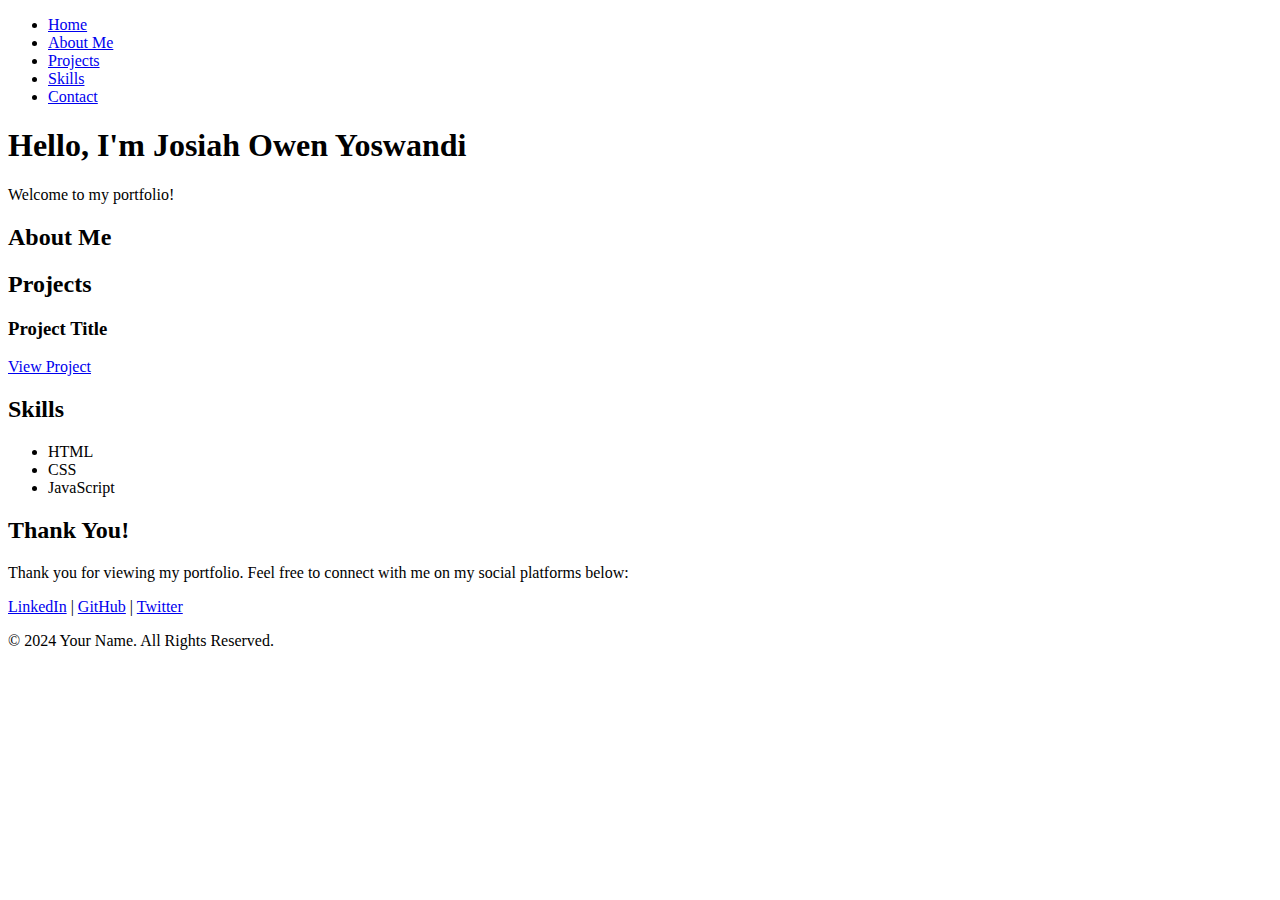
==== index.html @ 8314f71c "initial commit" ====
<!DOCTYPE html>
<html lang="en">
<head>
    <meta charset="UTF-8">
    <meta name="viewport" content="width=device-width, initial-scale=1.0">
    <title>Josiah Owen Yoswandi | Portfolio</title>
    <link rel="stylesheet" href="styles.css">
</head>
<body>
    <header>
        <nav>
            <ul>
                <li><a href="#home">Home</a></li>
                <li><a href="#about">About Me</a></li>
                <li><a href="#projects">Projects</a></li>
                <li><a href="#skills">Skills</a></li>
                <li><a href="#contact">Contact</a></li>
            </ul>
        </nav>
    </header>
    
    <section id="home">
        <h1>Hello, I'm Josiah Owen Yoswandi</h1>
        <p>Welcome to my portfolio!</p>
    </section>

    <section id="about">
        <h2>About Me</h2>
        <!-- <p>I'm a [profession] with a passion for [something you're passionate about].</p> -->
    </section>

    <section id="projects">
        <h2>Projects</h2>
        <div class="project">
            <h3>Project Title</h3>
            <!-- <p>Description of the project and the technologies used.</p> -->
            <a href="#">View Project</a>
        </div>
    </section>

    <section id="skills">
        <h2>Skills</h2>
        <ul>
            <li>HTML</li>
            <li>CSS</li>
            <li>JavaScript</li>
            <!-- <li>[Other skills]</li> -->
        </ul>
    </section>

    <section id="contact">
        <h2>Thank You!</h2>
        <p>Thank you for viewing my portfolio. Feel free to connect with me on my social platforms below:</p>
        
        <div class="social-links">
            <a href="https://www.linkedin.com/in/josiah-owen-yoswandi-85836830a" target="_blank">LinkedIn</a> |
            <a href="https://github.com/owenyoswandi" target="_blank">GitHub</a> |
            <a href="https://twitter.com/your-username" target="_blank">Twitter</a>
        </div>
    </section>

    <footer>
        <p>© 2024 Your Name. All Rights Reserved.</p>
    </footer>
</body>
</html>
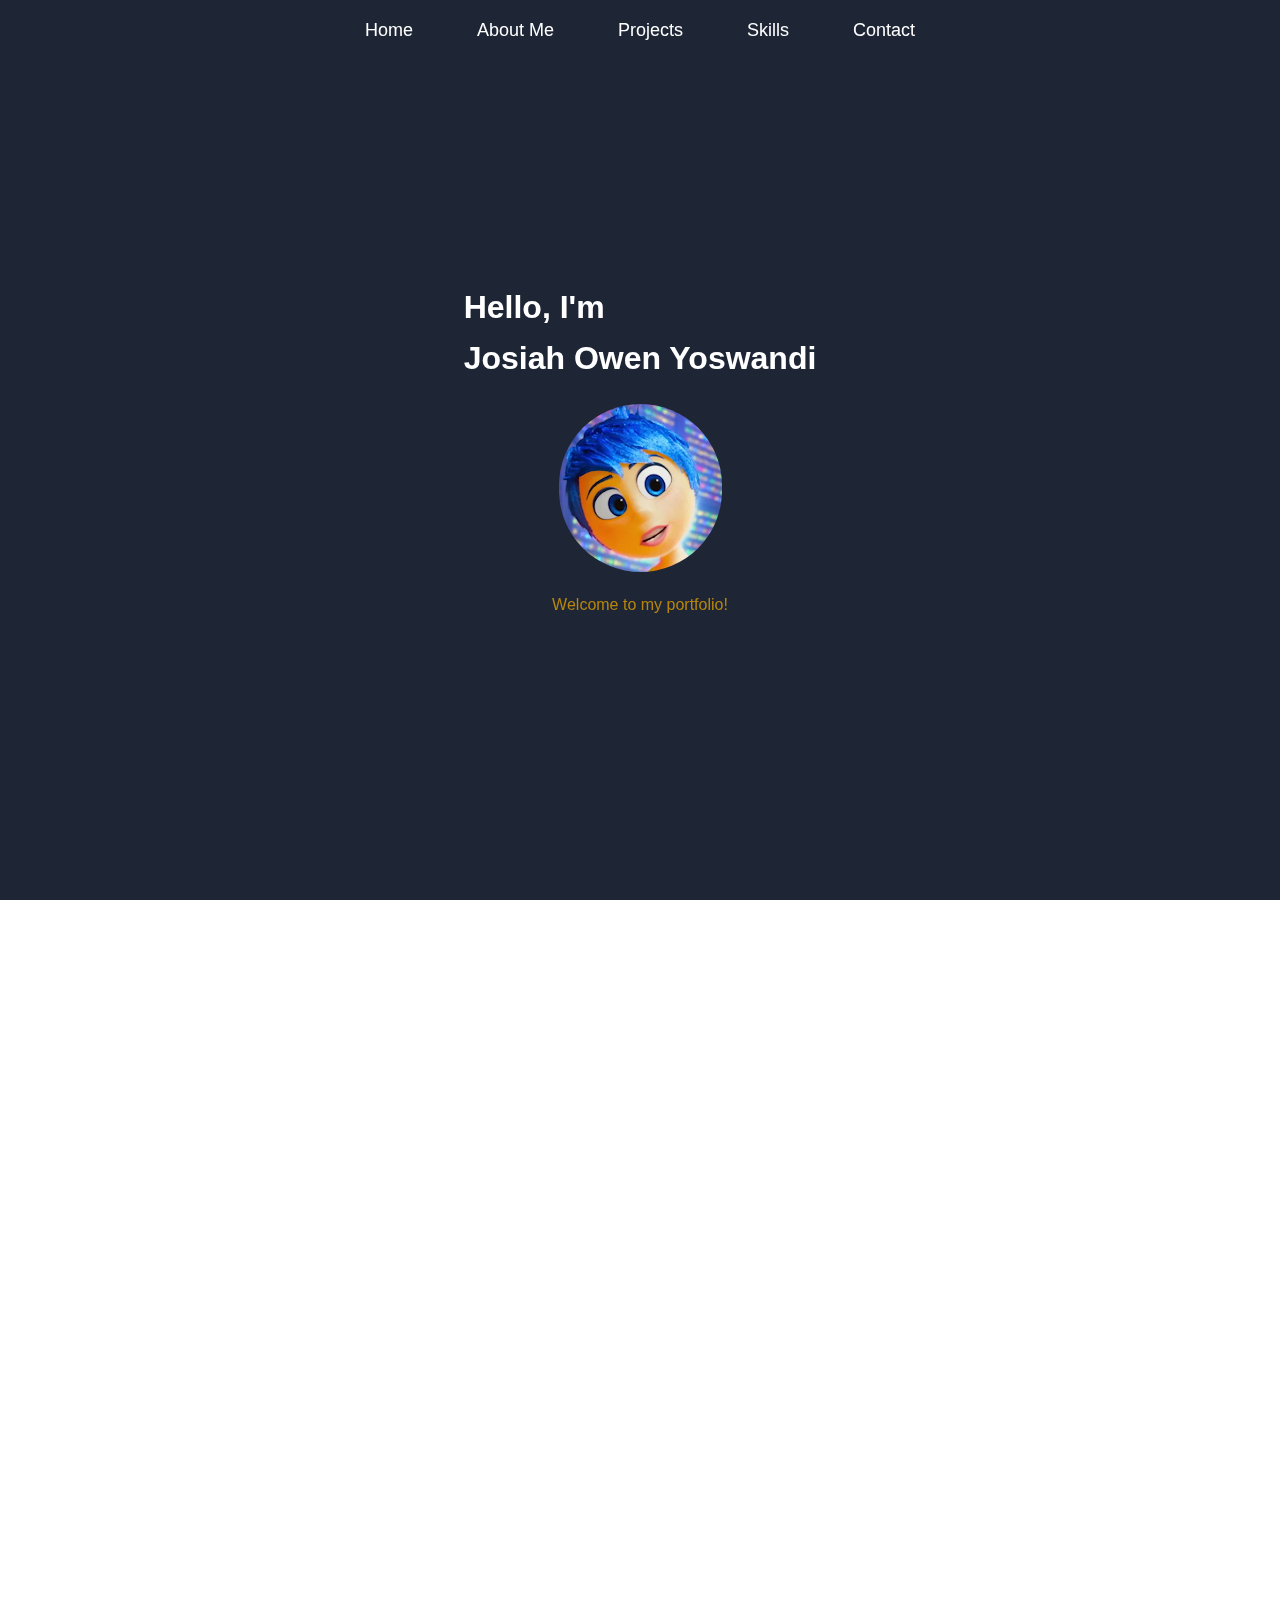
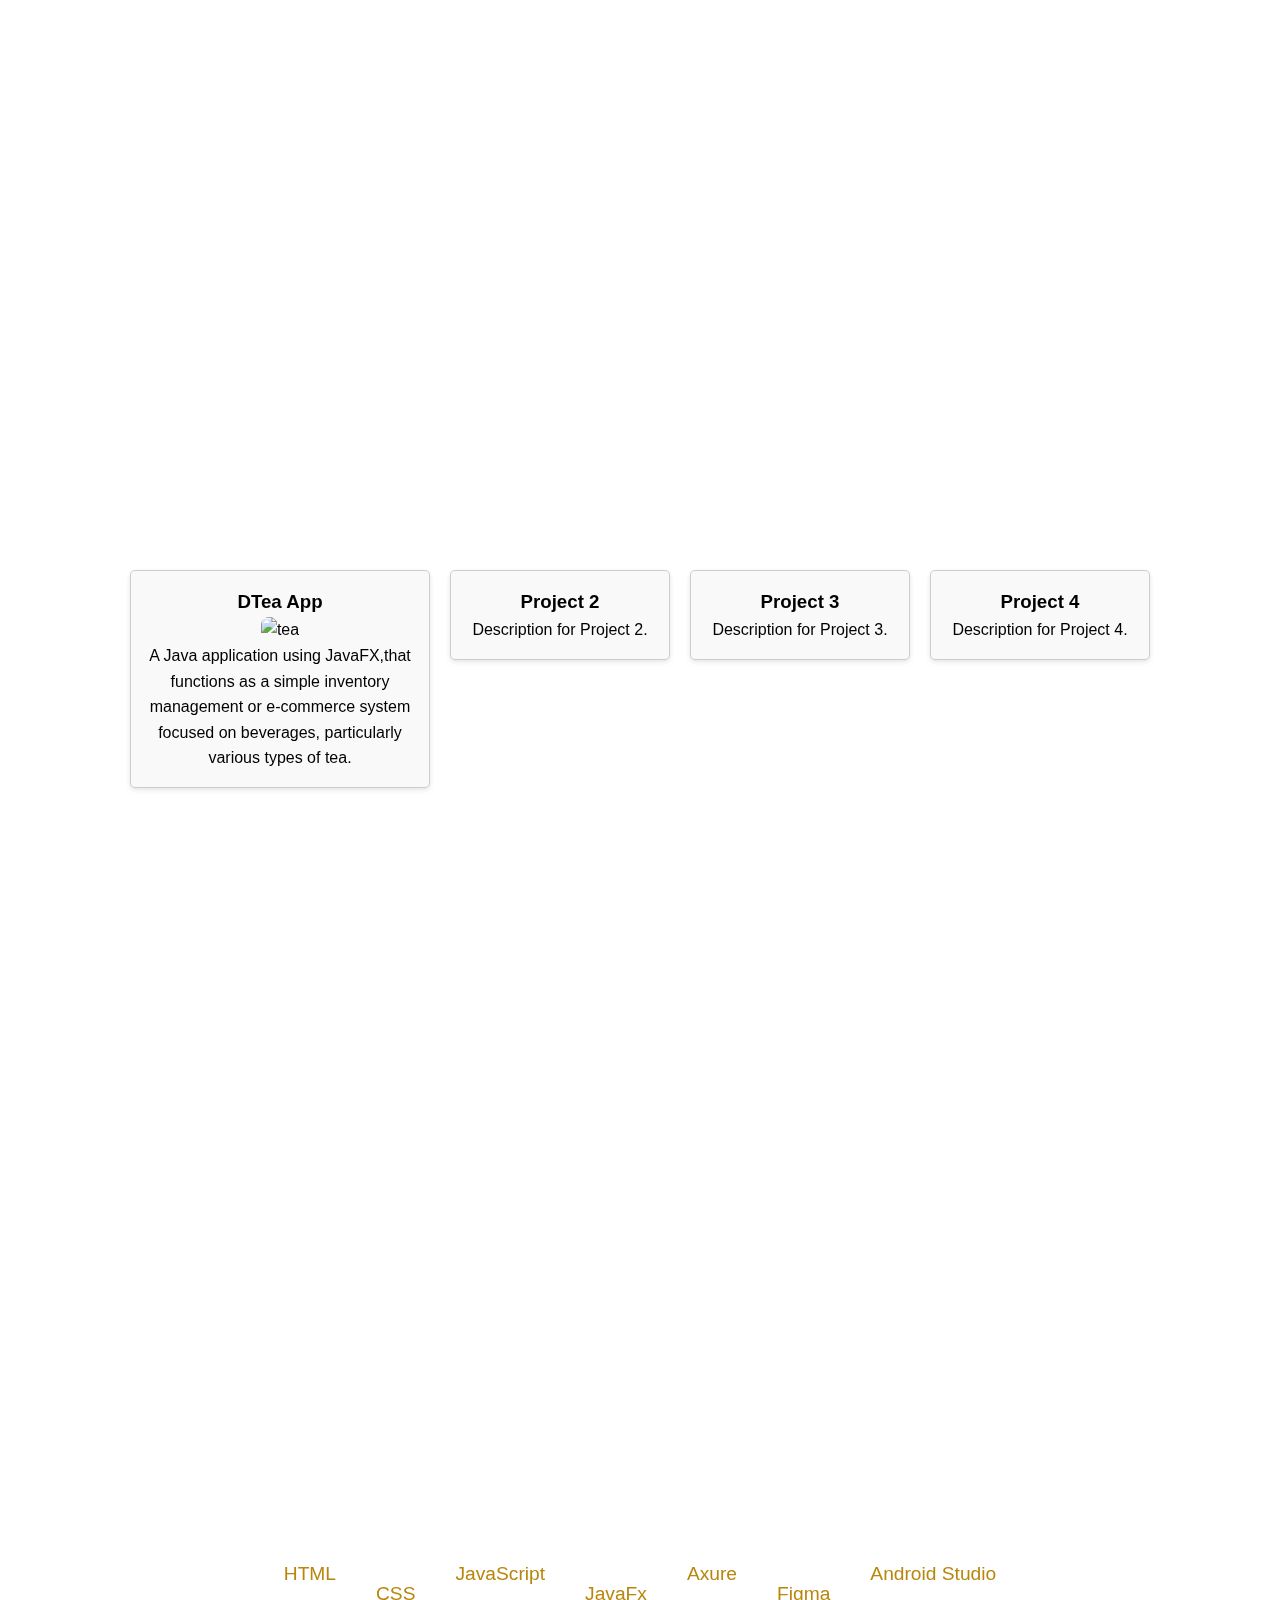
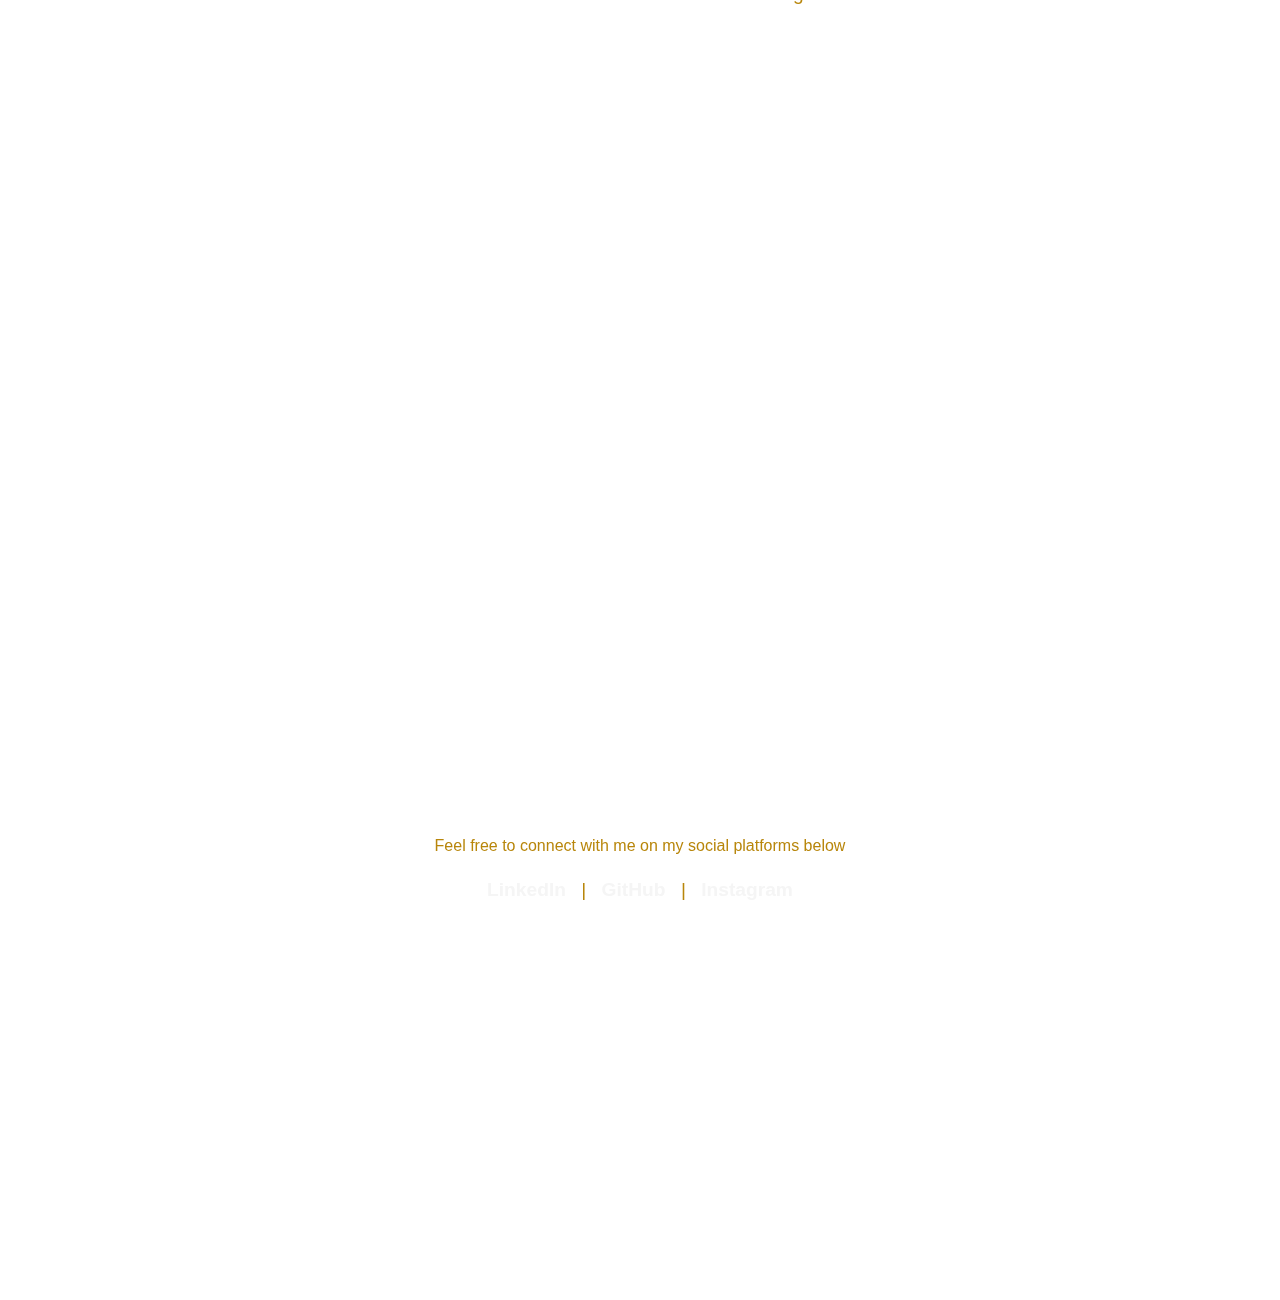
==== commit 9f9a30da: "11th commit" ====
--- a/index.html
+++ b/index.html
@@ -3,11 +3,18 @@
 <head>
     <meta charset="UTF-8">
     <meta name="viewport" content="width=device-width, initial-scale=1.0">
+    <meta name="description" content="Josiah Owen Yoswandi's portfolio showcasing projects and skills.">
     <title>Josiah Owen Yoswandi | Portfolio</title>
     <link rel="stylesheet" href="styles.css">
 </head>
 <body>
+    <div class="rain"></div>
     <header>
+        <div class="menu-toggle" id="mobile-menu">
+            <span class="bar"></span>
+            <span class="bar"></span>
+            <span class="bar"></span>
+        </div>
         <nav>
             <ul>
                 <li><a href="#home">Home</a></li>
@@ -20,7 +27,8 @@
     </header>
     
     <section id="home">
-        <h1>Hello, I'm Josiah Owen Yoswandi</h1>
+        <h1>Hello, I'm <br> Josiah Owen Yoswandi</h1>
+        <img src="./templatejoy.png" alt="me" class="home-image">
         <p>Welcome to my portfolio!</p>
     </section>
 
@@ -31,10 +39,32 @@
 
     <section id="projects">
         <h2>Projects</h2>
-        <div class="project">
-            <h3>Project Title</h3>
-            <!-- <p>Description of the project and the technologies used.</p> -->
-            <a href="#">View Project</a>
+        <div class="projects-container">
+            <a href="https://github.com/owenyoswandi/DTea-JavaFX" target="_blank" class="project-link">
+                <div class="project">
+                    <h3>DTea App</h3>
+                    <img src="./logo.png" alt="tea" class="tea-image">
+                    <p>A Java application using JavaFX,that functions as a simple inventory management or e-commerce system focused on beverages, particularly various types of tea.</p>
+                </div>
+            </a>
+            <a href="https://github.com/owenyoswandi/project2" target="_blank" class="project-link">
+                <div class="project">
+                    <h3>Project 2</h3>
+                    <p>Description for Project 2.</p>
+                </div>
+            </a>
+            <a href="https://github.com/owenyoswandi/project3" target="_blank" class="project-link">
+                <div class="project">
+                    <h3>Project 3</h3>
+                    <p>Description for Project 3.</p>
+                </div>
+            </a>
+            <a href="https://github.com/owenyoswandi/project4" target="_blank" class="project-link">
+                <div class="project">
+                    <h3>Project 4</h3>
+                    <p>Description for Project 4.</p>
+                </div>
+            </a>
         </div>
     </section>
 
@@ -44,23 +74,25 @@
             <li>HTML</li>
             <li>CSS</li>
             <li>JavaScript</li>
-            <!-- <li>[Other skills]</li> -->
+            <li>JavaFx</li>
+            <li>Axure</li>
+            <li>Figma</li>
+            <li>Android Studio</li>
         </ul>
     </section>
 
     <section id="contact">
-        <h2>Thank You!</h2>
-        <p>Thank you for viewing my portfolio. Feel free to connect with me on my social platforms below:</p>
+        <h2>Thanks For Viewing!</h2>
+        <p>Feel free to connect with me on my social platforms below</p>
         
         <div class="social-links">
             <a href="https://www.linkedin.com/in/josiah-owen-yoswandi-85836830a" target="_blank">LinkedIn</a> |
             <a href="https://github.com/owenyoswandi" target="_blank">GitHub</a> |
-            <a href="https://twitter.com/your-username" target="_blank">Twitter</a>
+            <a href="https://www.instagram.com/owenyoswandi" target="_blank">Instagram</a>
         </div>
     </section>
-
-    <footer>
-        <p>© 2024 Your Name. All Rights Reserved.</p>
-    </footer>
+    
+    <!-- Link to the JavaScript file -->
+    <script src="rain.js"></script>
 </body>
 </html>
--- a/styles.css
+++ b/styles.css
@@ -0,0 +1,292 @@
+.rain {
+    position: fixed;
+    top: 0;
+    left: 0;
+    width: 100%;
+    height: 100vh;
+    pointer-events: none;
+    overflow: hidden;
+    z-index: 0;
+    background-color: #1e2636;
+}
+
+.raindrop {
+    position: absolute;
+    top: -80px;
+    width: 2px;
+    height: 50px;
+    background: rgba(0, 191, 255, 0.5);
+    animation: fall linear infinite;
+    opacity: 0.15;
+}
+
+@keyframes fall {
+    0% {
+        transform: translateY(0);
+    }
+    100% {
+        transform: translateY(180vh);
+    }
+}
+
+html {
+    scroll-snap-type: y mandatory;
+    height: 100%;
+}
+
+* {
+    margin: 0;
+    padding: 0;
+    box-sizing: border-box;
+}
+
+body h1{
+    color: white;
+}
+
+body h2{
+    color: white;
+}
+
+body {
+    scroll-snap-type: y mandatory;
+    overflow-y: scroll;
+    height: 100%;
+    font-family: Arial, sans-serif;
+    line-height: 1.6;
+    color: #b8860b;
+}
+
+section {
+    scroll-snap-align: start;
+    height: 100vh;
+    display: flex;
+    flex-direction: column;
+    justify-content: center;
+    align-items: center;
+    padding: 20px;
+    position: relative;
+    z-index: 1;
+}
+
+header {
+    color: white;
+    font-size: large;
+    position: fixed;
+    width: 100%;
+    z-index: 10;
+    padding: 1rem;
+    text-align: center;
+    backdrop-filter: blur(10px);
+    min-height: 60px;
+    display: flex;
+    justify-content: center;
+    align-items: center;
+}
+
+header a {
+    color: inherit;
+    text-decoration: none;
+}
+
+.menu-toggle {
+    display: none;
+    flex-direction: column;
+    cursor: pointer;
+    position: absolute;
+    left: 10px;
+    top: 1rem;
+}
+
+.bar {
+    height: 3px;
+    width: 30px;
+    background-color: #ffffff;
+    margin: 2px 0;
+}
+
+nav ul {
+    display: flex;
+    justify-content: center;
+    align-items: center;
+}
+nav ul li {
+    text-decoration: none;
+    list-style: none;
+    margin: 0 2rem;
+}
+
+nav ul li:hover {
+    color: #0073b1;
+}
+
+
+
+.project-link {
+    text-decoration: none;
+    color: inherit;
+}
+
+.projects-container {
+    display: flex;
+    justify-content: center;
+    flex-wrap: wrap;
+    margin-top: 20px;
+    gap: 20px;
+}
+
+.project {
+    flex: 1 1 calc(25% - 10px);
+    min-width: 220px;
+    max-width: 300px;
+    border: 1px solid #ccc;
+    padding: 1rem;
+    background-color: #f9f9f9;
+    text-align: center;
+    box-shadow: 0 2px 5px rgba(0,0,0,0.1);
+    transition: background-color 0.3s ease, box-shadow 0.3s ease;
+    border-radius: 5px;
+    color: black;
+}
+
+.project:hover {
+    background-color: #0073b1;
+    color: #fff;
+    box-shadow: 0 4px 8px rgba(0,0,0,0.2);
+    cursor: pointer;
+}
+
+.project h3, .project p {
+    transition: color 0.3s ease;
+}
+
+.project:hover h3,
+.project:hover p {
+    color: #fff;
+}
+
+form {
+    display: flex;
+    flex-direction: column;
+    align-items: center;
+    margin: 2rem auto;
+    width: 300px;
+}
+
+input, textarea {
+    margin-bottom: 1rem;
+    padding: 0.5rem;
+    width: 100%;
+}
+
+.social-links {
+    margin-top: 1rem;
+    font-size: 1.2rem;
+}
+
+#skills ul {
+    display: flex;
+    justify-content: center;
+    padding: 0;
+    list-style: none;
+}
+
+#skills li {
+    margin: 0 10px;
+    font-size: 1.2rem;
+    margin-top: 30px;
+    padding-left: 10px;
+    padding-right: 10px;
+}
+
+#skills li:nth-child(odd) {
+    transform: translateY(-10px);
+}
+
+#skills li:nth-child(even) {
+    transform: translateY(10px);
+}
+
+.social-links a {
+    color: whitesmoke;
+    text-decoration: none;
+    margin: 0 10px;
+    font-weight: bold;
+}
+
+.social-links a:hover {
+    color: #0073b1;
+}
+
+.home-image {
+    max-width: 100%;
+    height: auto;   
+    margin: 20px;
+    border-radius: 100px;
+}
+
+.tea-image {
+    max-width: 50%;
+    height: auto;
+    border-radius: 8px;
+}
+
+@media (max-width: 768px) {
+    .menu-toggle {
+        display: flex;
+    }
+
+    nav ul {
+        flex-direction: column;
+    }
+
+    section {
+        padding: 1rem;
+    }
+
+    .projects-container {
+        flex-direction: column;
+    }
+
+    nav ul {
+        display: none;
+        flex-direction: column;
+        position: absolute;
+        background: rgba(51, 51, 51, 0.9);
+        width: 100%;
+        left: 0;
+        top: 50px;
+        z-index: 1000;
+    }
+
+    nav ul.active {
+        display: flex;
+    }
+
+    nav ul li {
+        margin: 1rem 0;
+    }
+
+
+    header {
+        min-height: 50px;
+    }
+
+    section {
+        padding: 1rem;
+    }
+
+    #skills li {
+        margin: auto;
+        padding: 1rem;
+    }
+
+    .projects-container {
+        flex-direction: column;
+        gap: 20px;
+    }
+
+    .project {
+        max-width: 100%;
+    }
+}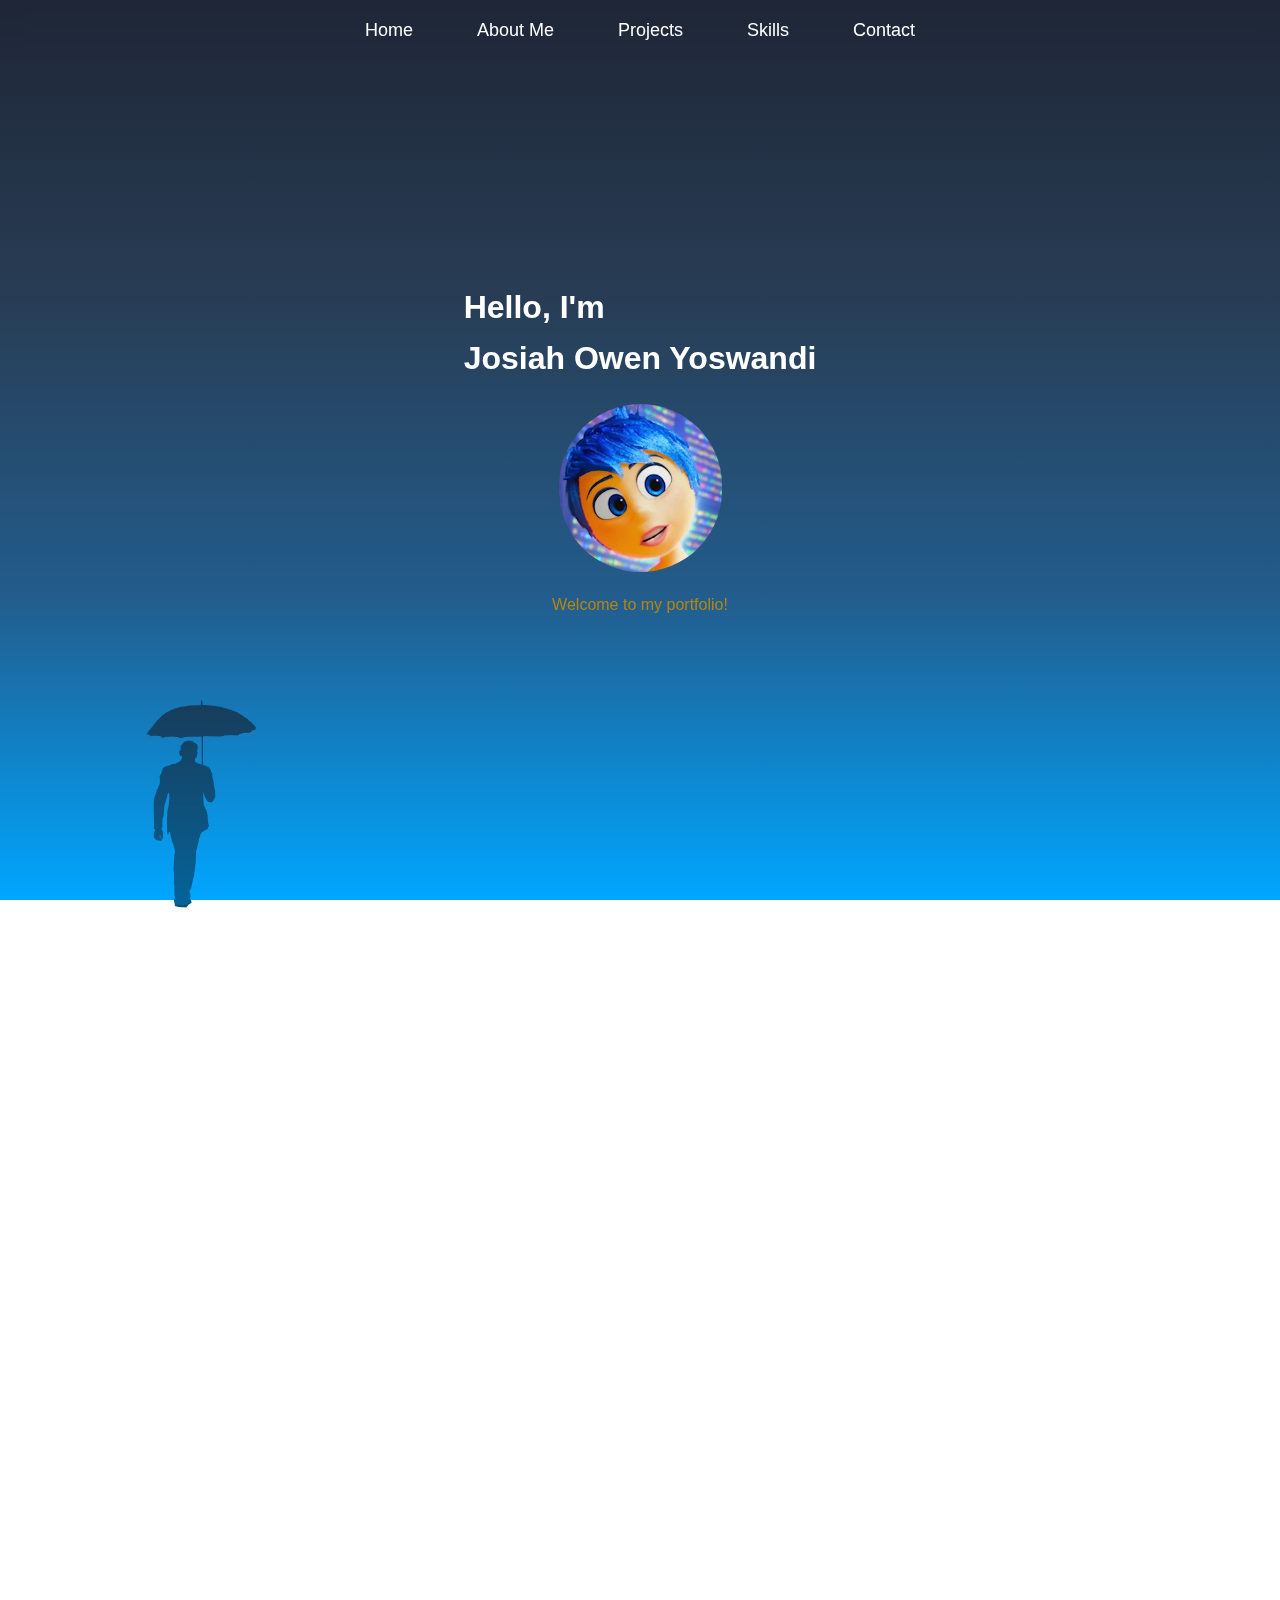
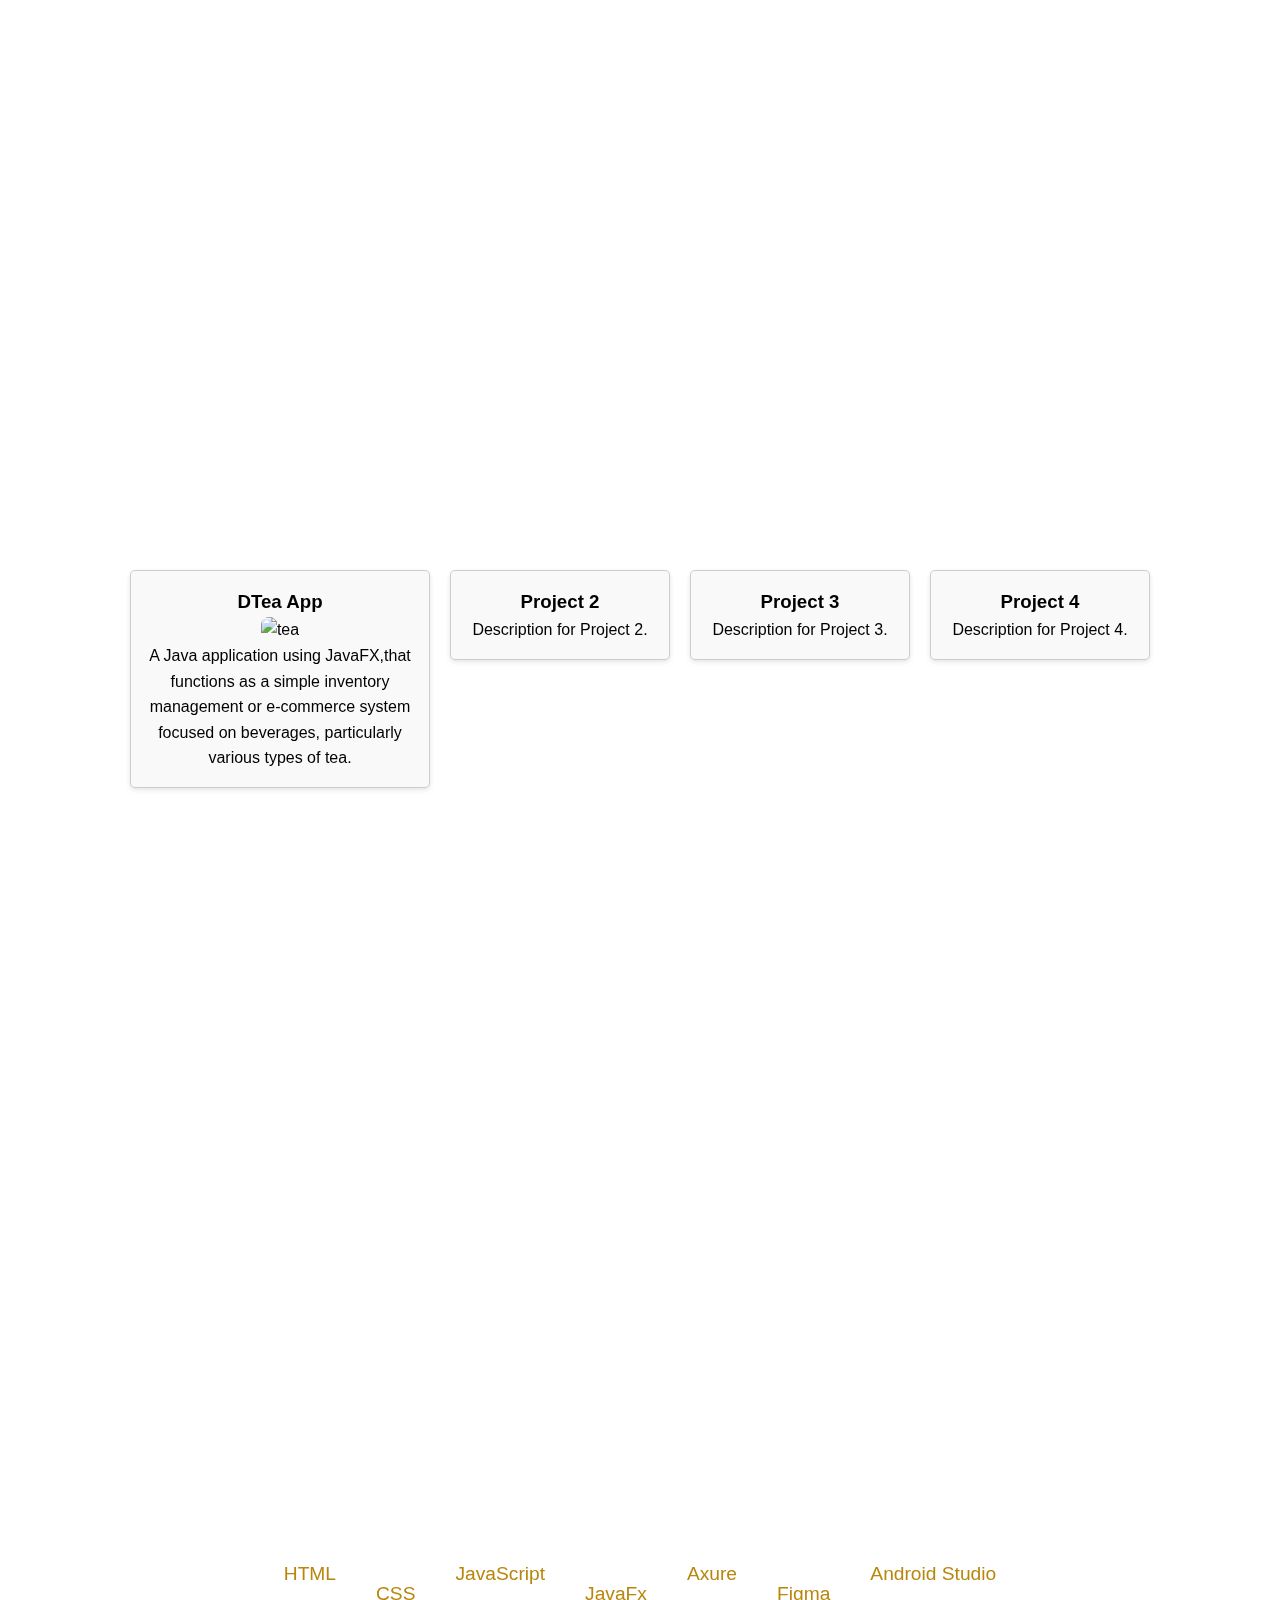
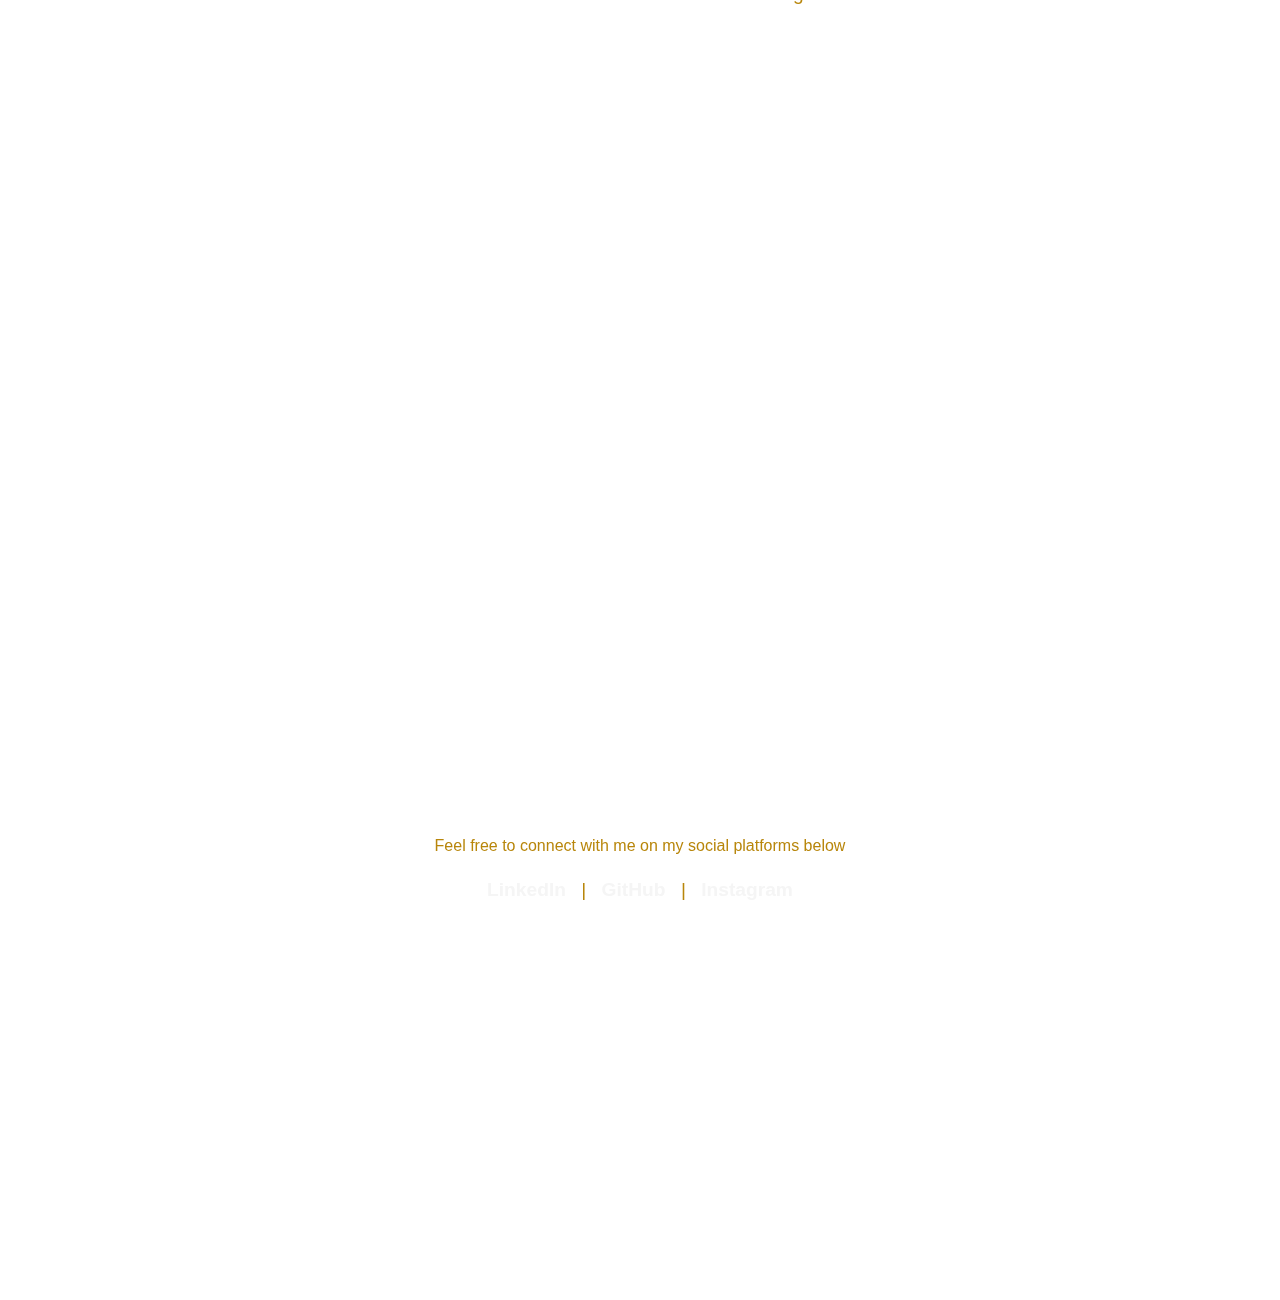
==== commit 27f7c9d8: "12th commit" ====
--- a/index.html
+++ b/index.html
@@ -8,7 +8,9 @@
     <link rel="stylesheet" href="styles.css">
 </head>
 <body>
-    <div class="rain"></div>
+    <div class="rain">
+        <img src="./rainman.png" alt="rainman" class="rainman-image">
+    </div>
     <header>
         <div class="menu-toggle" id="mobile-menu">
             <span class="bar"></span>
--- a/styles.css
+++ b/styles.css
@@ -3,11 +3,11 @@
     top: 0;
     left: 0;
     width: 100%;
-    height: 100vh;
+    height: 100%;
     pointer-events: none;
     overflow: hidden;
     z-index: 0;
-    background-color: #1e2636;
+    background: linear-gradient(to bottom, #1e2636,#283d55,#225d8d, #00a6ff);
 }
 
 .raindrop {
@@ -15,7 +15,7 @@
     top: -80px;
     width: 2px;
     height: 50px;
-    background: rgba(0, 191, 255, 0.5);
+    background: #00a6ff;
     animation: fall linear infinite;
     opacity: 0.15;
 }
@@ -218,6 +218,15 @@
     color: #0073b1;
 }
 
+.rainman-image {
+    position: fixed;
+    bottom: -100px;
+    width: 30%;
+    height: auto;
+    z-index: 1;
+}
+
+
 .home-image {
     max-width: 100%;
     height: auto;   
@@ -272,15 +281,23 @@
         min-height: 50px;
     }
 
+    #skills ul {
+        flex-direction: column;
+        align-items: center;
+        padding: 0;
+    }
+
+    #skills li {
+        margin: 10px 0;
+        padding: 0;
+        font-size: 1.2rem;
+        transform: none;
+    }
+    
     section {
         padding: 1rem;
     }
 
-    #skills li {
-        margin: auto;
-        padding: 1rem;
-    }
-
     .projects-container {
         flex-direction: column;
         gap: 20px;
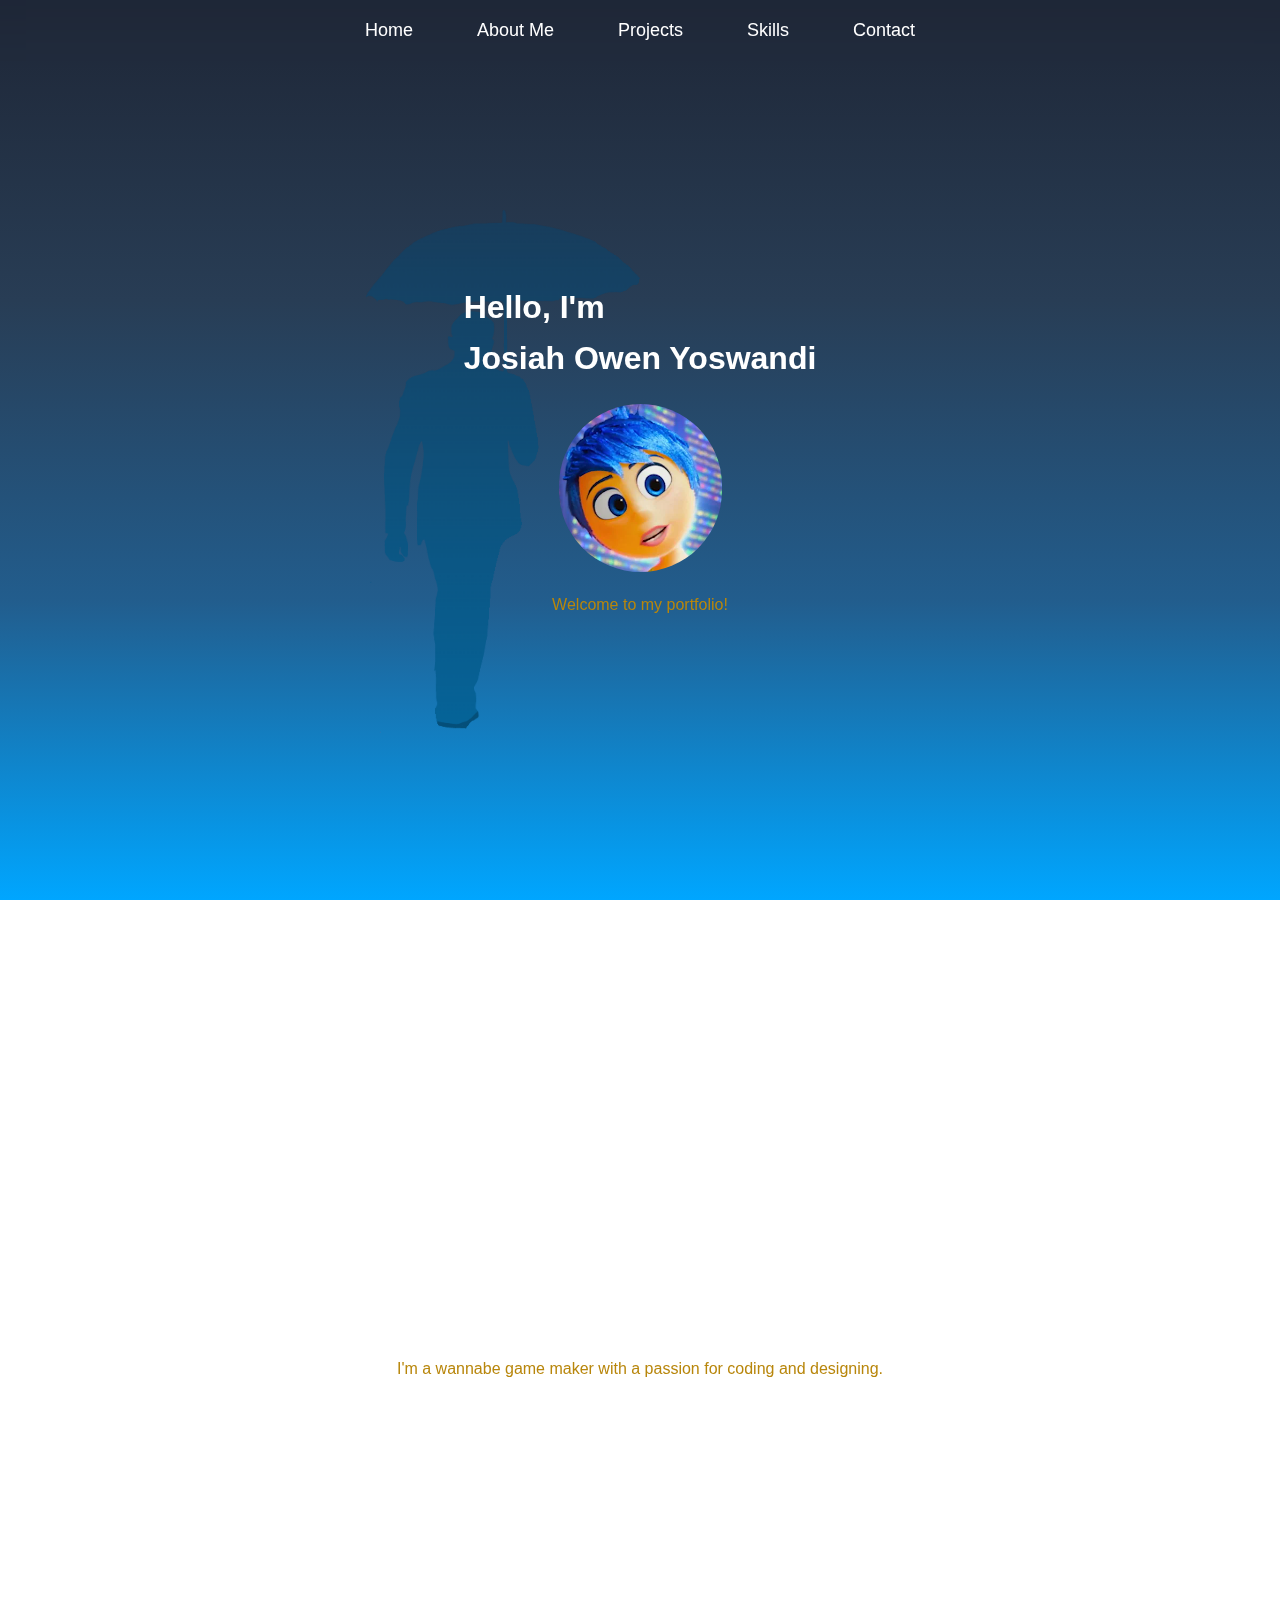
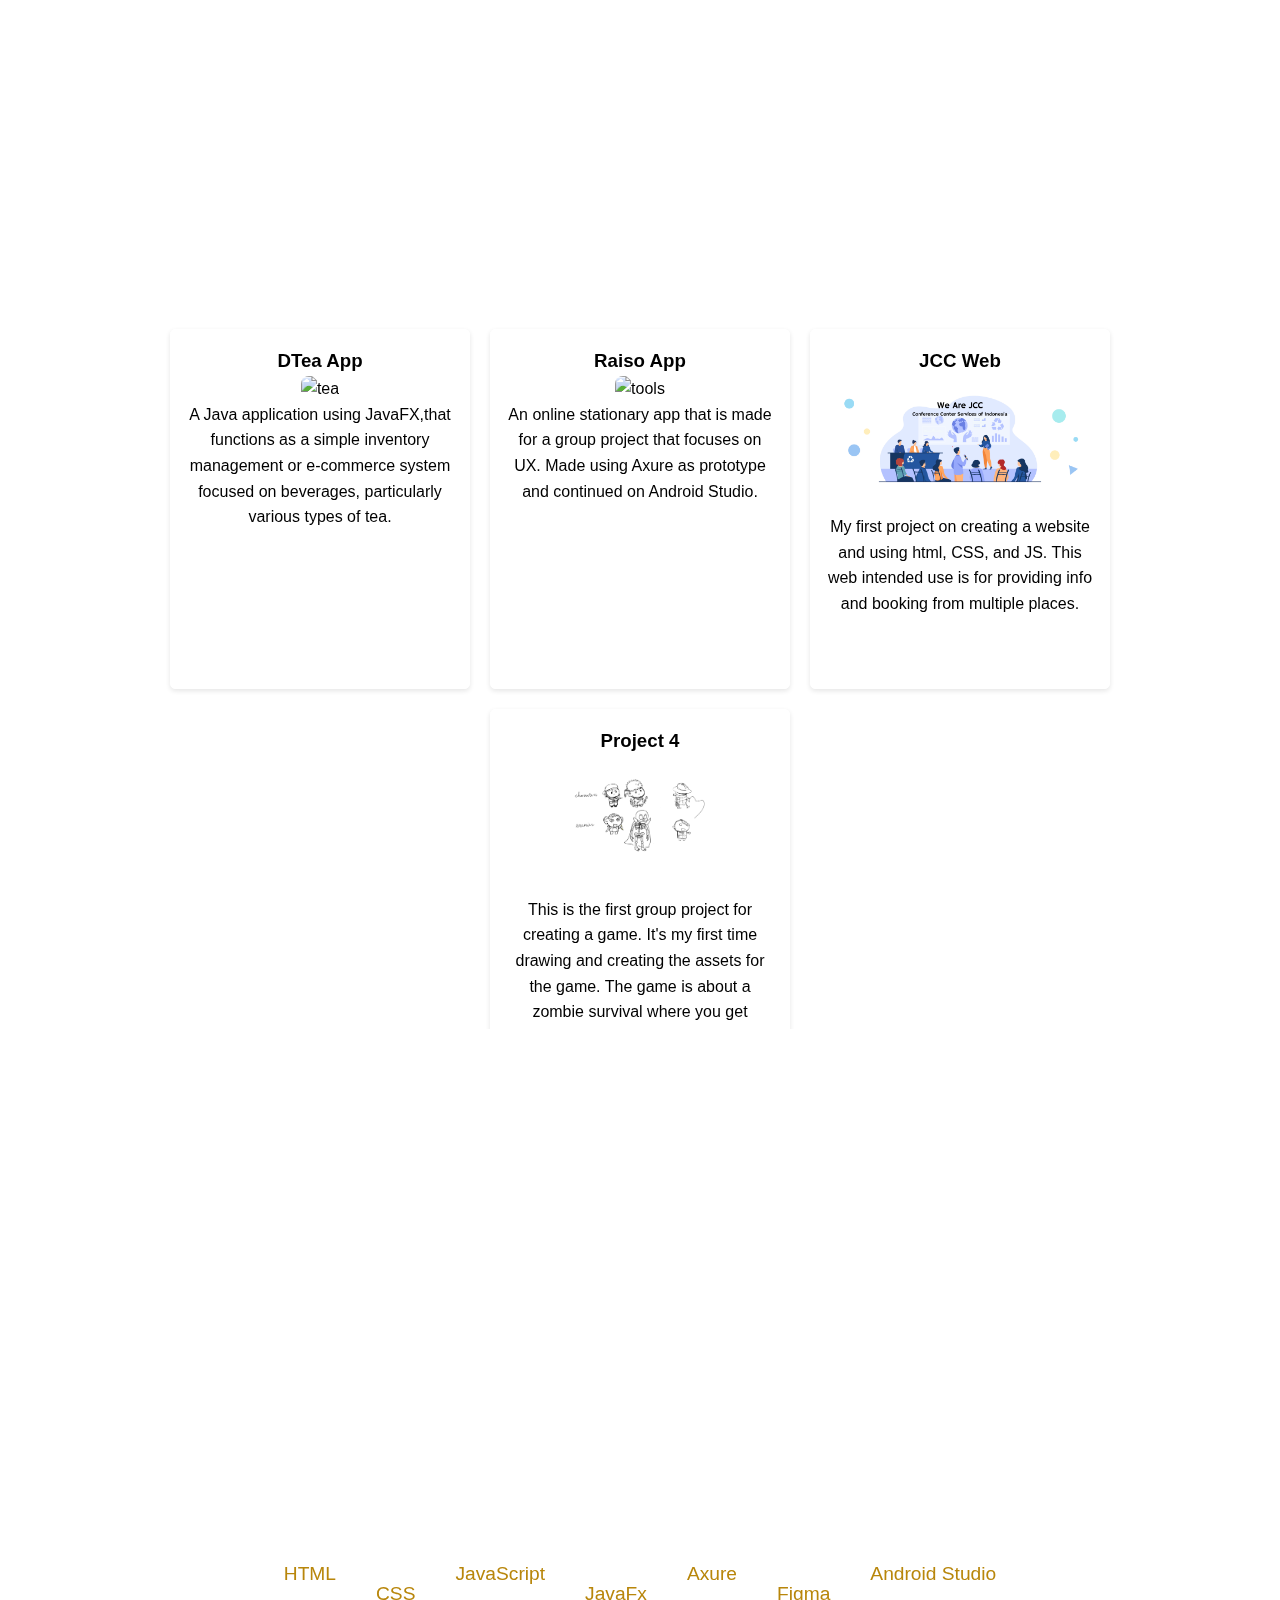
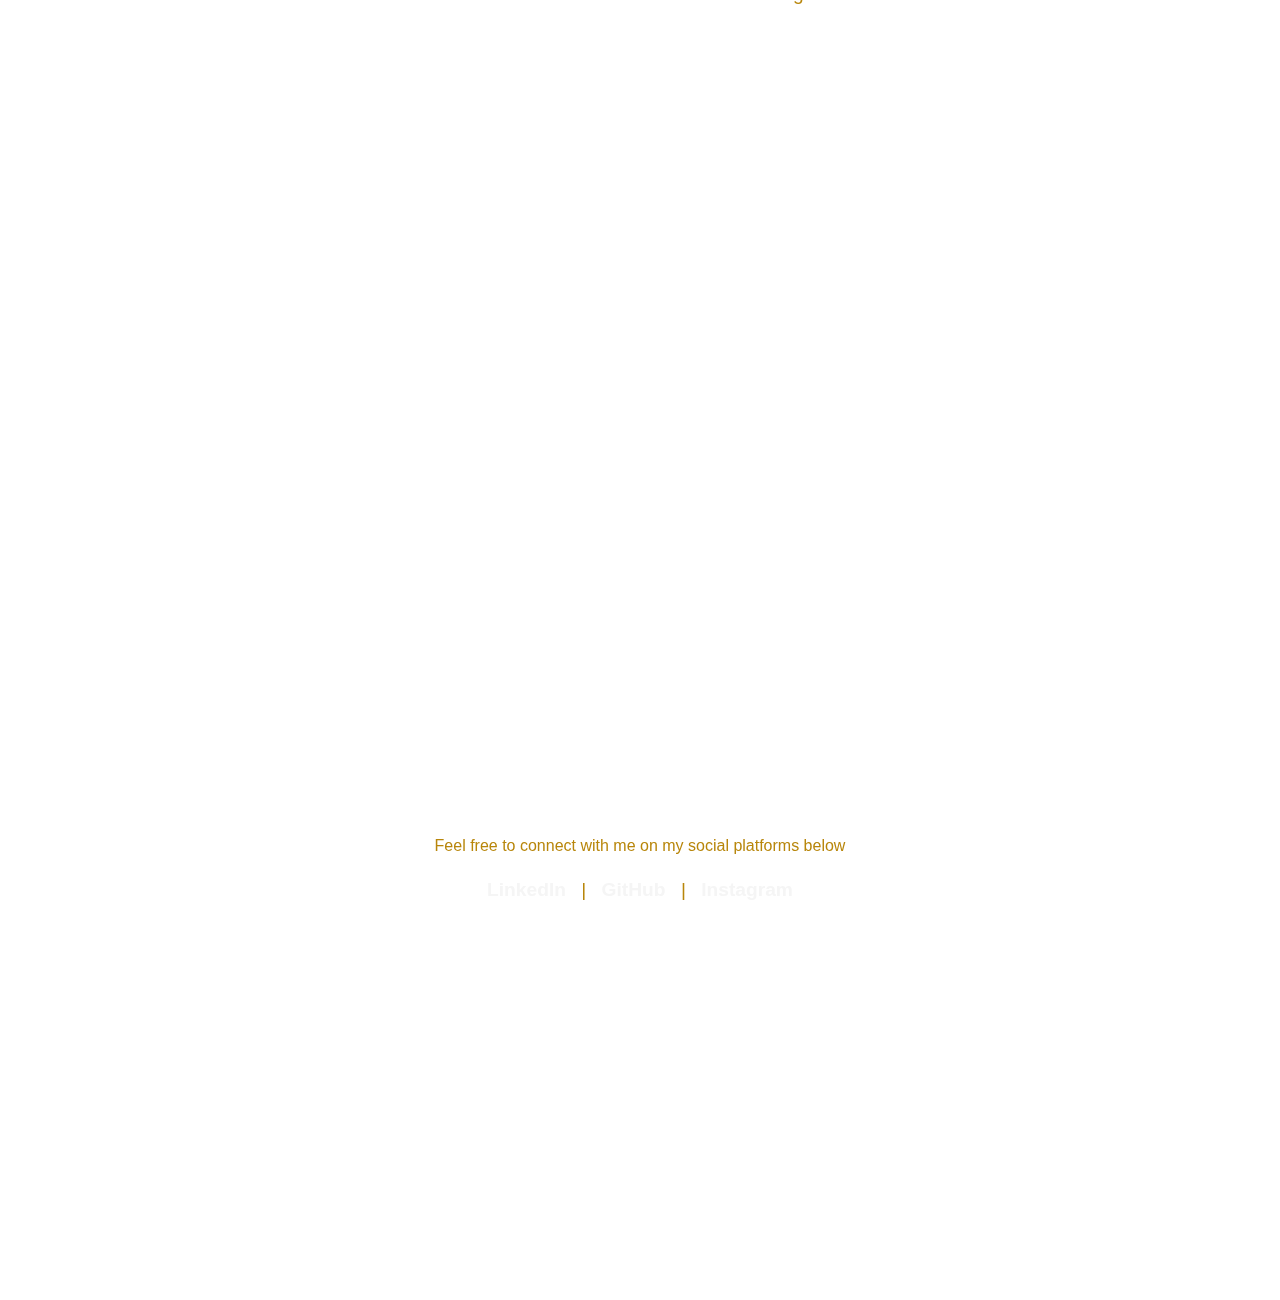
==== commit 223b3eda: "14th commit" ====
--- a/index.html
+++ b/index.html
@@ -36,7 +36,7 @@
 
     <section id="about">
         <h2>About Me</h2>
-        <!-- <p>I'm a [profession] with a passion for [something you're passionate about].</p> -->
+        <p>I'm a wannabe game maker with a passion for coding and designing.</p>
     </section>
 
     <section id="projects">
@@ -49,22 +49,25 @@
                     <p>A Java application using JavaFX,that functions as a simple inventory management or e-commerce system focused on beverages, particularly various types of tea.</p>
                 </div>
             </a>
-            <a href="https://github.com/owenyoswandi/project2" target="_blank" class="project-link">
+            <a href="https://github.com/owenyoswandi/Raiso-UX" target="_blank" class="project-link">
                 <div class="project">
-                    <h3>Project 2</h3>
-                    <p>Description for Project 2.</p>
+                    <h3>Raiso App</h3>
+                    <img src="./penggaris.jpeg" alt="tools" class="tools-image">
+                    <p>An online stationary app that is made for a group project that focuses on UX. Made using Axure as prototype and continued on Android Studio.</p>
                 </div>
             </a>
-            <a href="https://github.com/owenyoswandi/project3" target="_blank" class="project-link">
+            <a href="https://github.com/owenyoswandi/JCC-HCI" target="_blank" class="project-link">
                 <div class="project">
-                    <h3>Project 3</h3>
-                    <p>Description for Project 3.</p>
+                    <h3>JCC Web</h3>
+                    <img src="./conference3.png" alt="jcc" class="jcc-image">
+                    <p>My first project on creating a website and using html, CSS, and JS. This web intended use is for providing info and booking from  multiple places.</p>
                 </div>
             </a>
-            <a href="https://github.com/owenyoswandi/project4" target="_blank" class="project-link">
+            <a href="https://github.com/HPNV/Zombie_LX" target="_blank" class="project-link">
                 <div class="project">
                     <h3>Project 4</h3>
-                    <p>Description for Project 4.</p>
+                    <img src="./charAsset.png" alt="chars" class="char-image">
+                    <p>This is the first group project for creating a game. It's my first time drawing and creating the assets for the game. The game is about a zombie survival where you get stronger and kill the final boss.</p>
                 </div>
             </a>
         </div>
--- a/styles.css
+++ b/styles.css
@@ -120,8 +120,6 @@
     color: #0073b1;
 }
 
-
-
 .project-link {
     text-decoration: none;
     color: inherit;
@@ -129,19 +127,23 @@
 
 .projects-container {
     display: flex;
-    justify-content: center;
     flex-wrap: wrap;
-    margin-top: 20px;
+    justify-content: center;
     gap: 20px;
+    max-height: 80vh; /* Limit the height of the container */
+    overflow-y: auto; /* Enable scrolling if content overflows */
+    padding: 20px;
+    box-sizing: border-box;
 }
 
 .project {
-    flex: 1 1 calc(25% - 10px);
+    flex: 1 1 calc(25% - 20px); /* Adjust the flex-basis to fit nicely */
     min-width: 220px;
     max-width: 300px;
-    border: 1px solid #ccc;
+    height: 360px;
+    border: 1px solid white;
     padding: 1rem;
-    background-color: #f9f9f9;
+    background-color: white;
     text-align: center;
     box-shadow: 0 2px 5px rgba(0,0,0,0.1);
     transition: background-color 0.3s ease, box-shadow 0.3s ease;
@@ -160,8 +162,7 @@
     transition: color 0.3s ease;
 }
 
-.project:hover h3,
-.project:hover p {
+.project:hover h3, .project:hover p {
     color: #fff;
 }
 
@@ -220,12 +221,10 @@
 
 .rainman-image {
     position: fixed;
-    bottom: -100px;
-    width: 30%;
-    height: auto;
-    z-index: 1;
-}
-
+    width: 75%;
+    height: auto;
+    z-index: -1;
+}
 
 .home-image {
     max-width: 100%;
@@ -240,6 +239,26 @@
     border-radius: 8px;
 }
 
+.tools-image {
+    max-width: 50%;
+    height: auto;
+    border-radius: 8px;
+}
+
+.jcc-image {
+    padding-bottom: 10px;
+    padding-top: 10px;
+    max-width: 100%;
+    height: auto;
+    border-radius: 8px;
+}
+
+.char-image {
+    max-width: 50%;
+    height: auto;
+    border-radius: 8px;
+}
+
 @media (max-width: 768px) {
     .menu-toggle {
         display: flex;
@@ -250,6 +269,7 @@
     }
 
     section {
+        max-height: auto;
         padding: 1rem;
     }
 
@@ -281,6 +301,18 @@
         min-height: 50px;
     }
 
+    .projects-container {
+        width: auto;
+        height: auto;
+        flex-direction: column;
+        gap: 20px;
+    }
+
+    .project {
+        max-width: 100%;
+    }
+
+
     #skills ul {
         flex-direction: column;
         align-items: center;
@@ -298,12 +330,31 @@
         padding: 1rem;
     }
 
-    .projects-container {
-        flex-direction: column;
-        gap: 20px;
-    }
-
-    .project {
-        max-width: 100%;
+    .tea-image {
+        max-width: 30%;
+        height: auto;
+    }
+
+    .tools-image {
+        max-width: 32%;
+        height: auto;
+    }
+
+    .jcc-image {
+        padding-bottom: 0;
+        padding-top: 0;
+        max-width: 77%;
+        height: auto;
+    }
+
+    .char-image {
+        max-width: 32%;
+        height: auto;
+    }
+
+    .rainman-image {
+        width: 100%;
+        height: auto;
+        bottom: 10px;
     }
 }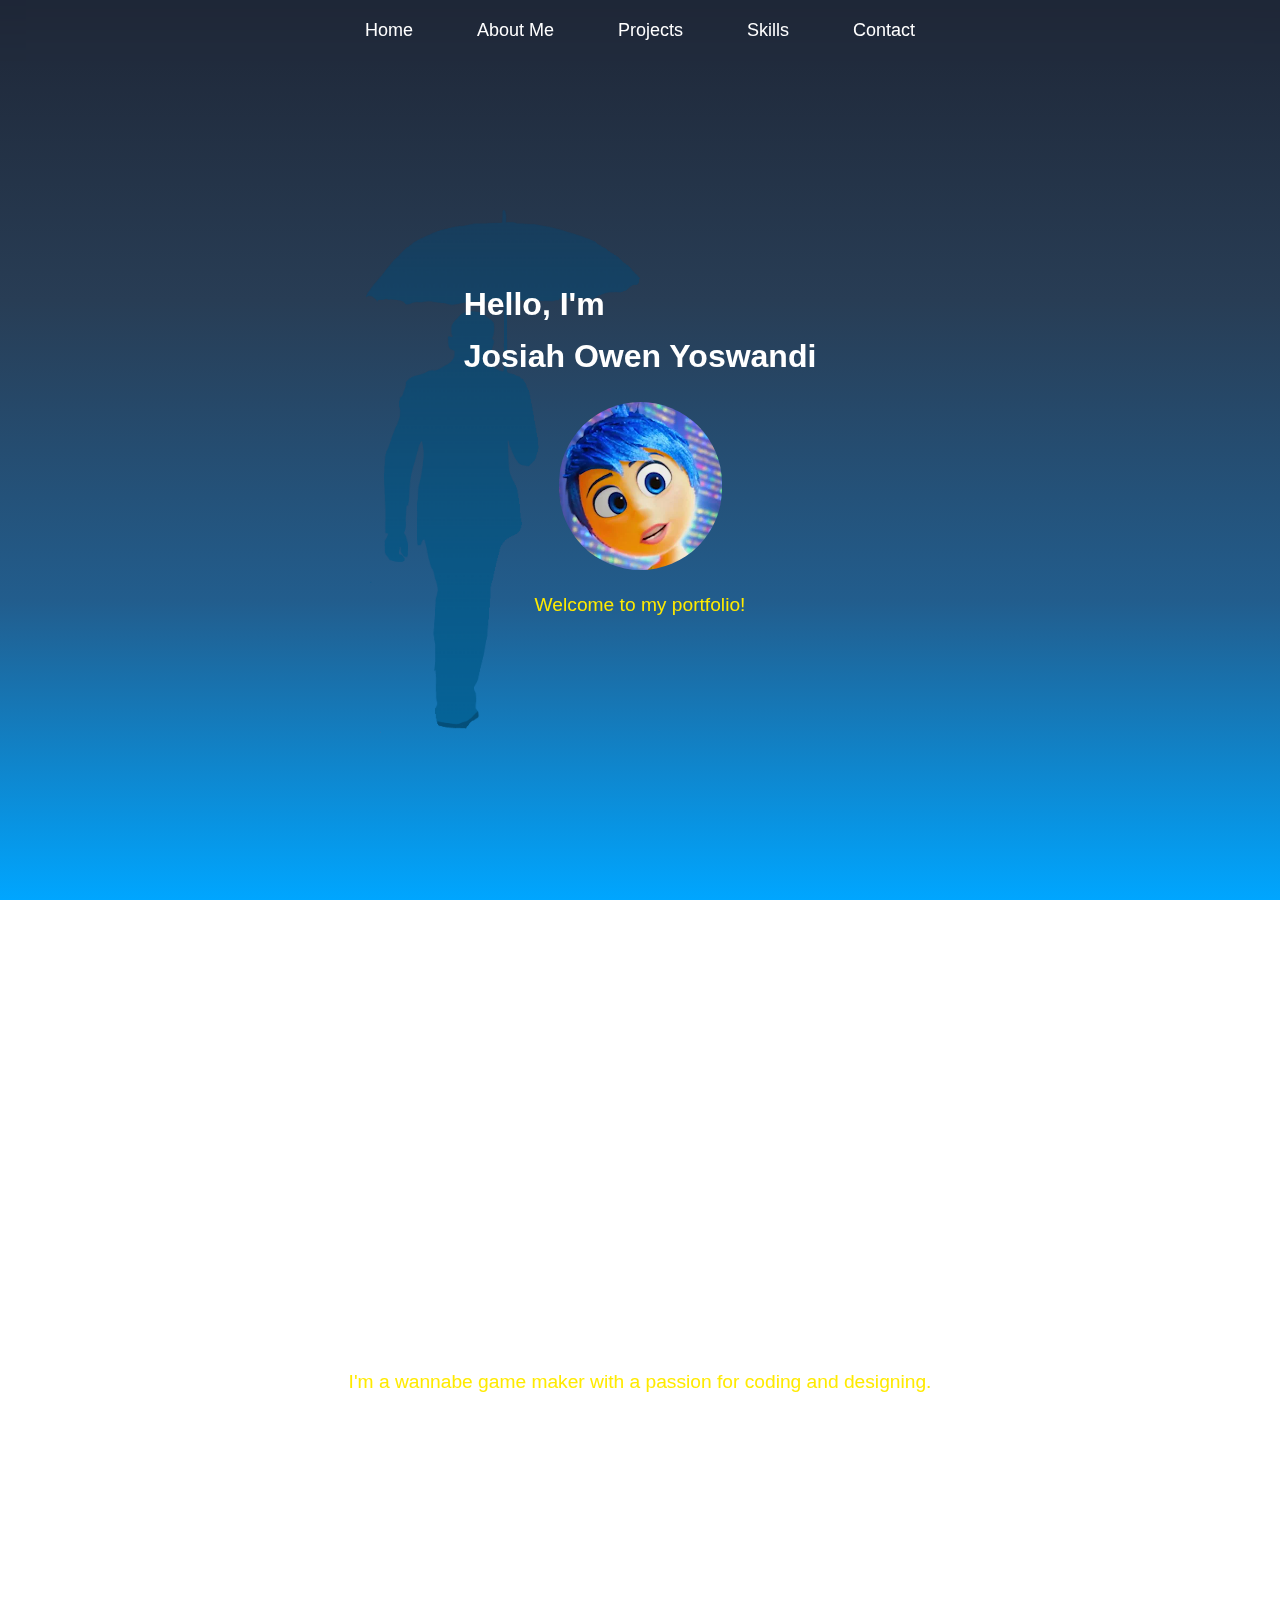
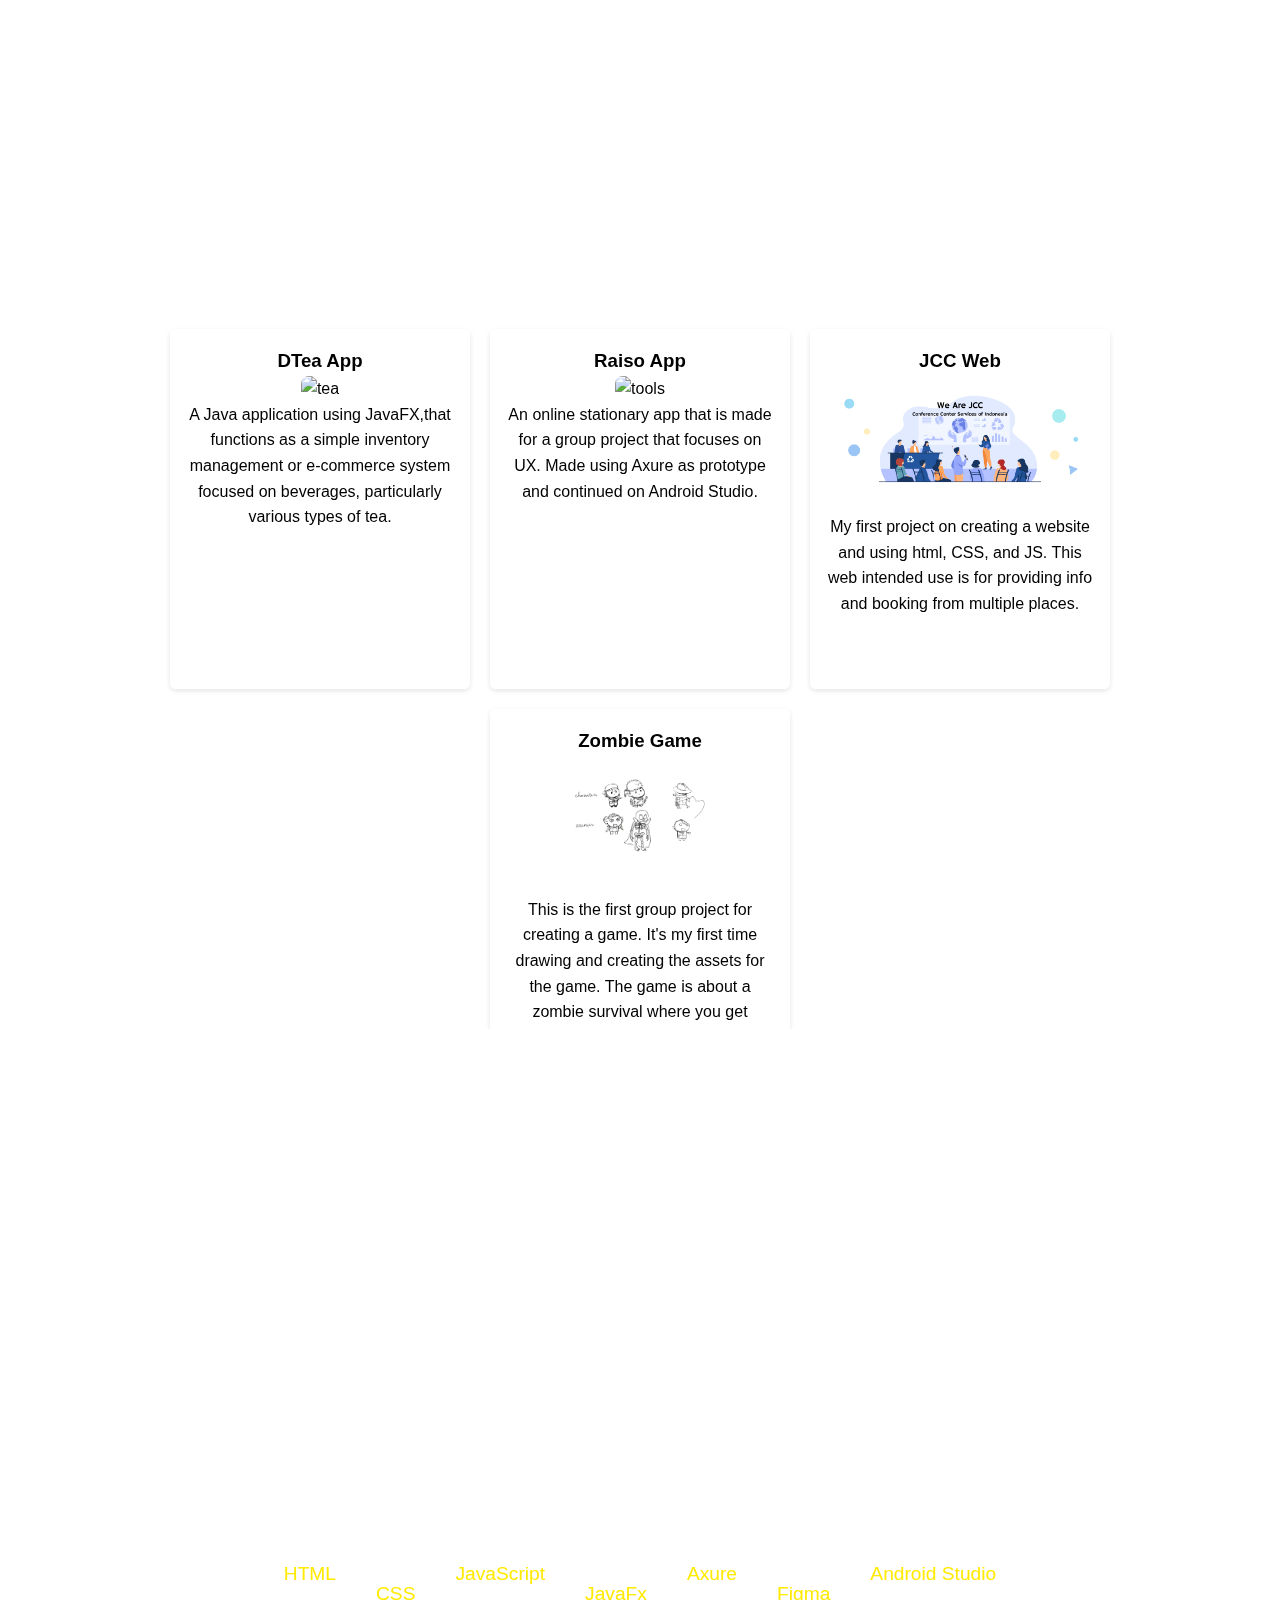
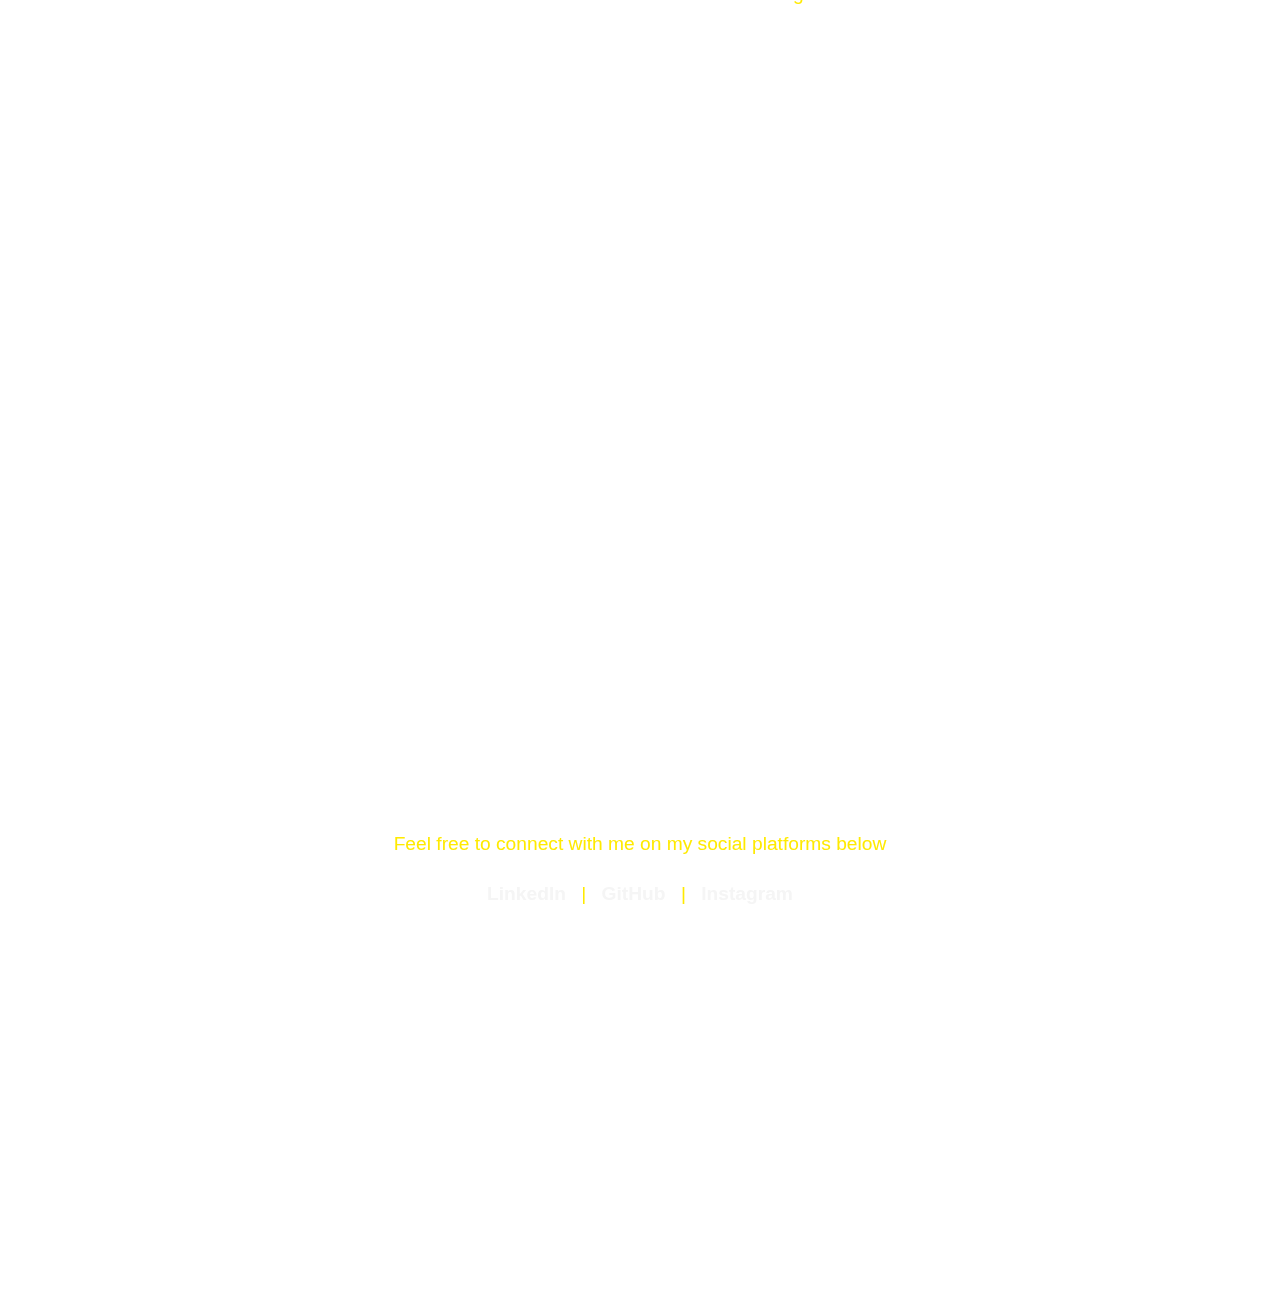
==== commit 74913c04: "15th commit" ====
--- a/index.html
+++ b/index.html
@@ -36,6 +36,7 @@
 
     <section id="about">
         <h2>About Me</h2>
+        <br>
         <p>I'm a wannabe game maker with a passion for coding and designing.</p>
     </section>
 
@@ -65,7 +66,7 @@
             </a>
             <a href="https://github.com/HPNV/Zombie_LX" target="_blank" class="project-link">
                 <div class="project">
-                    <h3>Project 4</h3>
+                    <h3>Zombie Game</h3>
                     <img src="./charAsset.png" alt="chars" class="char-image">
                     <p>This is the first group project for creating a game. It's my first time drawing and creating the assets for the game. The game is about a zombie survival where you get stronger and kill the final boss.</p>
                 </div>
--- a/styles.css
+++ b/styles.css
@@ -40,6 +40,7 @@
     box-sizing: border-box;
 }
 
+
 body h1{
     color: white;
 }
@@ -54,7 +55,7 @@
     height: 100%;
     font-family: Arial, sans-serif;
     line-height: 1.6;
-    color: #b8860b;
+    color: #ffea00;
 }
 
 section {
@@ -115,6 +116,11 @@
     list-style: none;
     margin: 0 2rem;
 }
+
+#home p, #about p{
+    font-size: 1.2rem;
+}
+
 
 nav ul li:hover {
     color: #0073b1;
@@ -181,7 +187,7 @@
 }
 
 .social-links {
-    margin-top: 1rem;
+    margin-top: 1.2rem;
     font-size: 1.2rem;
 }
 
@@ -208,6 +214,10 @@
     transform: translateY(10px);
 }
 
+#contact p{
+    font-size: 1.2rem;
+}
+
 .social-links a {
     color: whitesmoke;
     text-decoration: none;
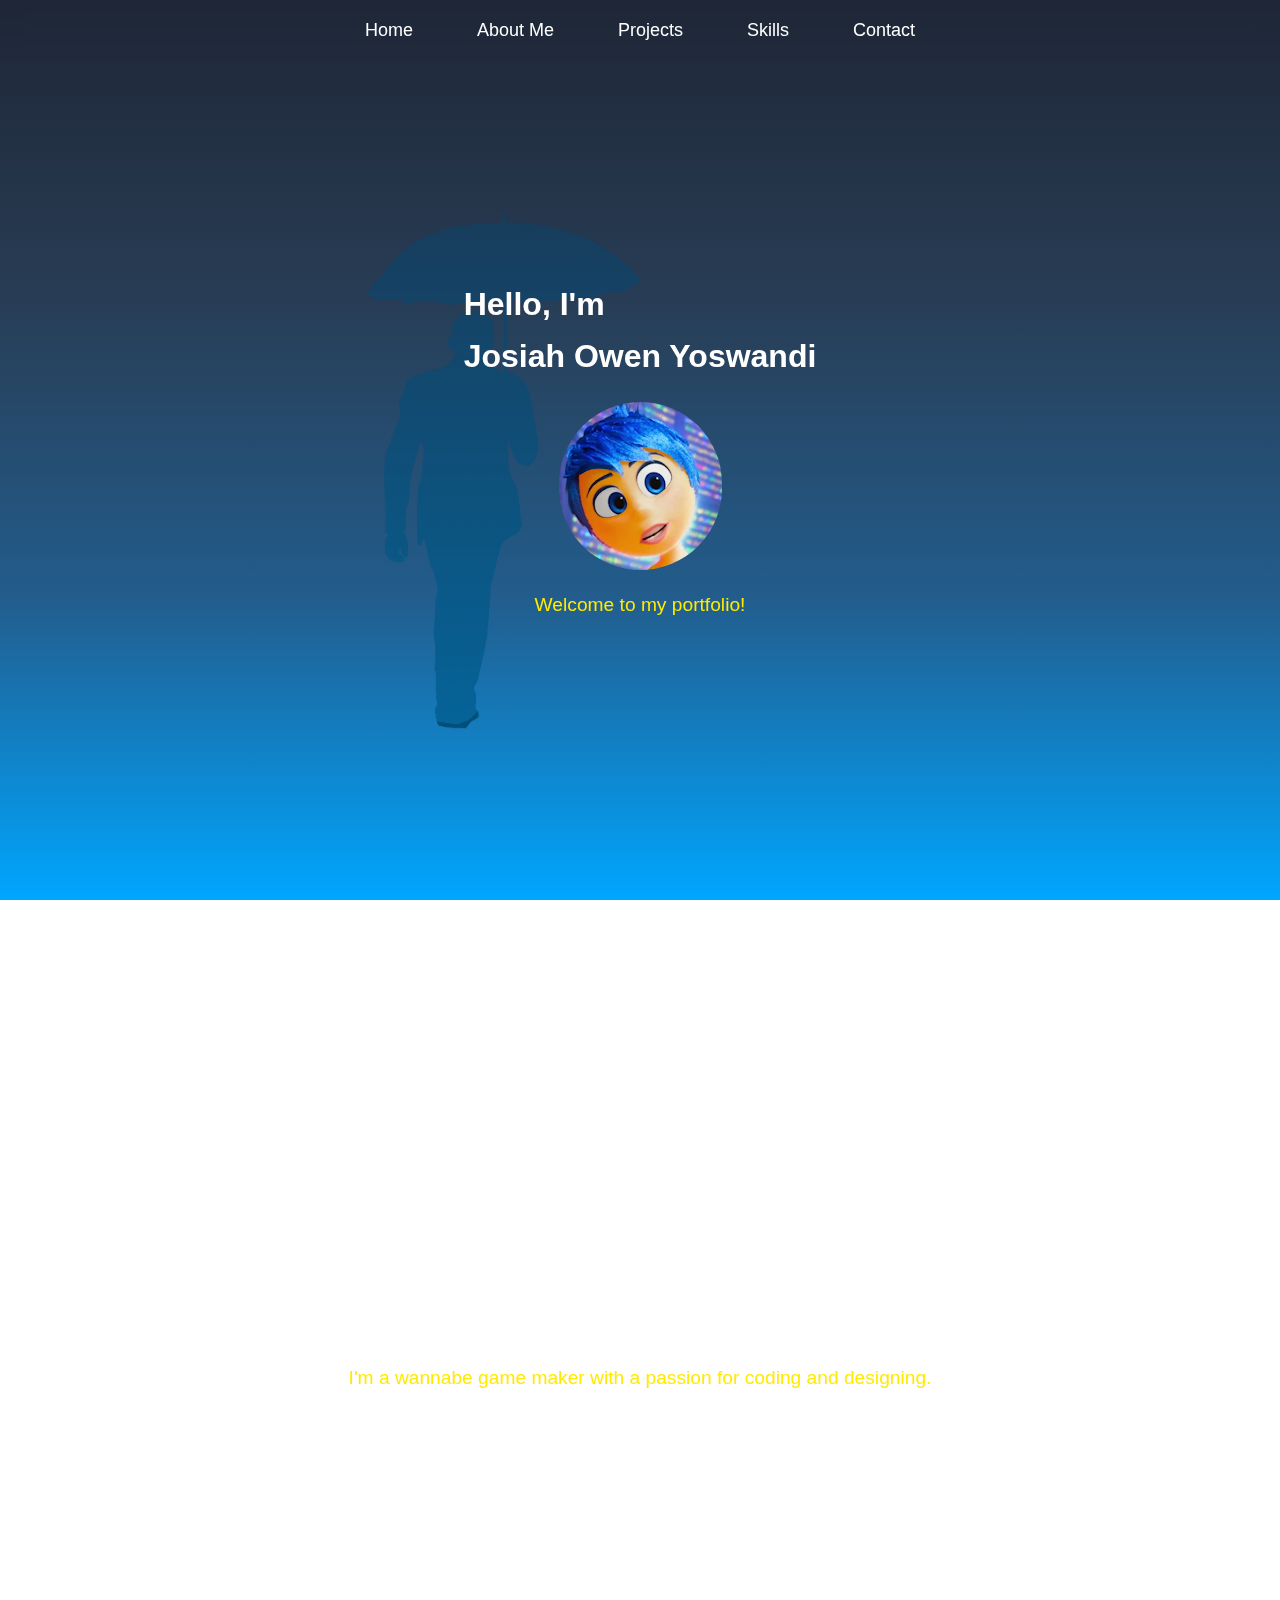
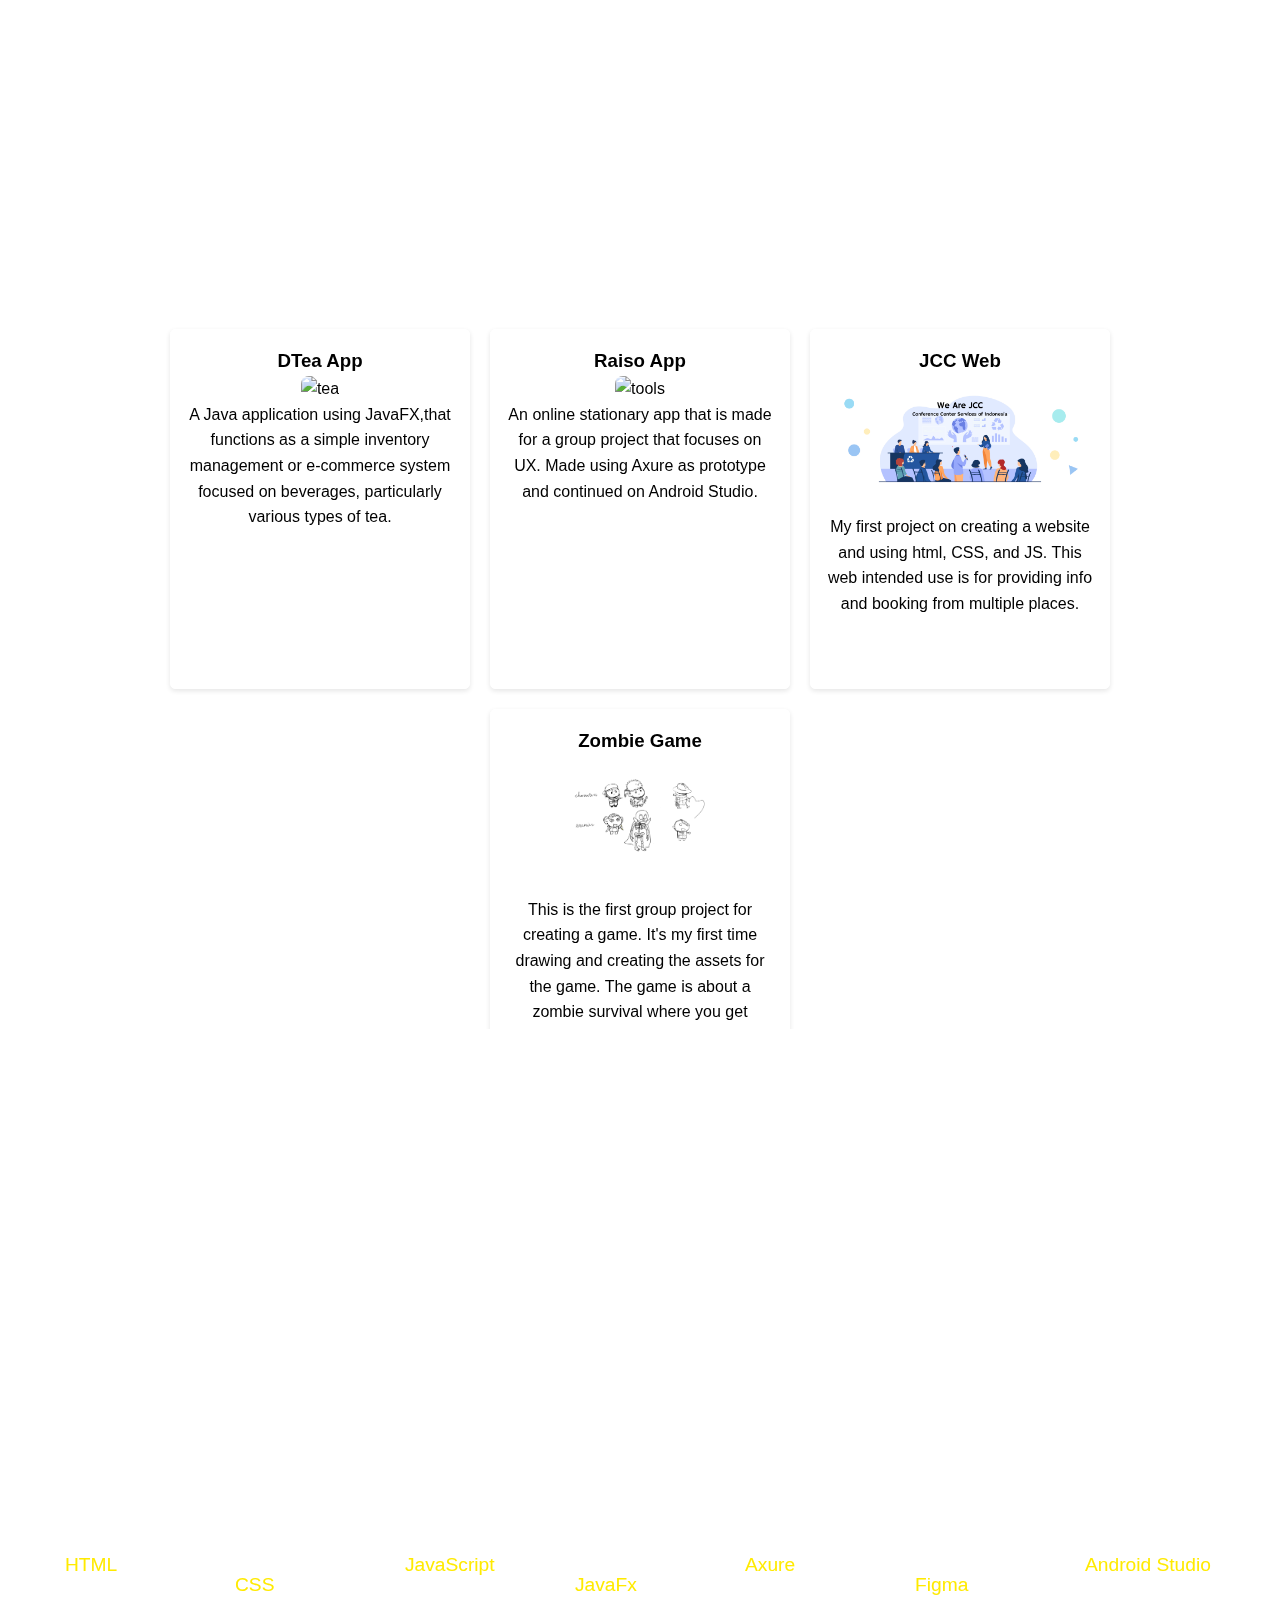
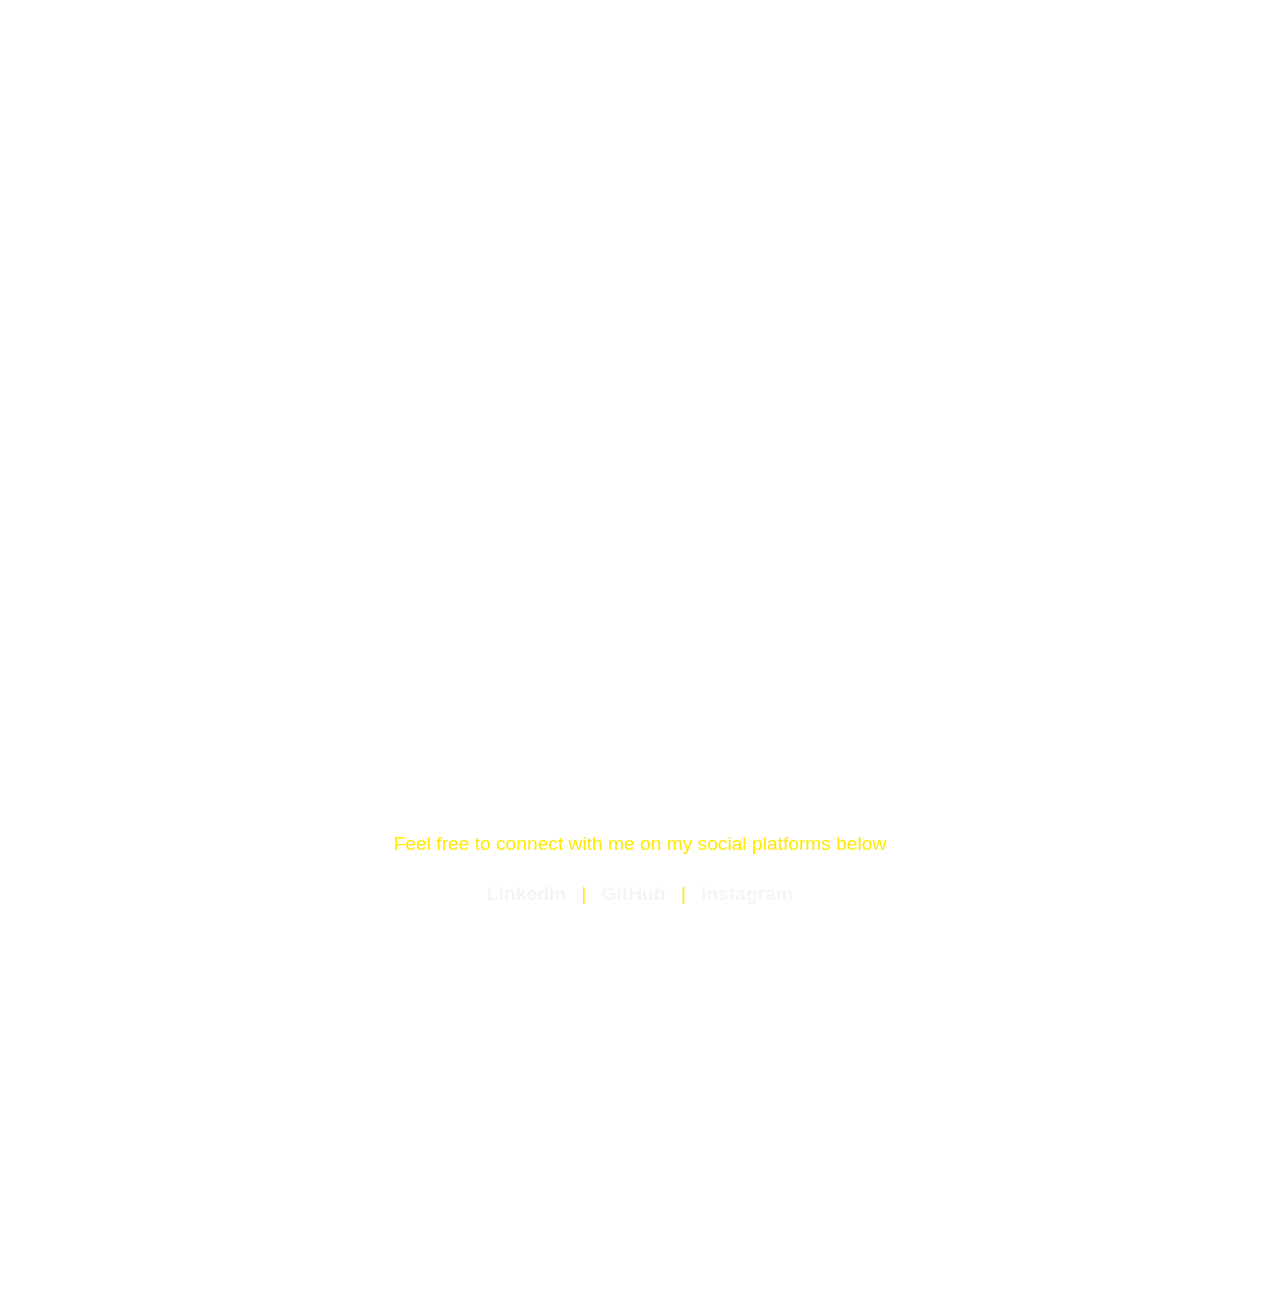
==== commit d3782271: "16th commit" ====
--- a/index.html
+++ b/index.html
@@ -36,7 +36,6 @@
 
     <section id="about">
         <h2>About Me</h2>
-        <br>
         <p>I'm a wannabe game maker with a passion for coding and designing.</p>
     </section>
 
@@ -77,16 +76,51 @@
     <section id="skills">
         <h2>Skills</h2>
         <ul>
-            <li>HTML</li>
-            <li>CSS</li>
-            <li>JavaScript</li>
-            <li>JavaFx</li>
-            <li>Axure</li>
-            <li>Figma</li>
-            <li>Android Studio</li>
+            <li>
+                HTML
+                <div class="skill-bar-container">
+                    <div class="skill-bar" data-skill="90%"></div>
+                </div>
+            </li>
+            <li>
+                CSS
+                <div class="skill-bar-container">
+                    <div class="skill-bar" data-skill="70%"></div>
+                </div>
+            </li>
+            <li>
+                JavaScript
+                <div class="skill-bar-container">
+                    <div class="skill-bar" data-skill="50%"></div>
+                </div>
+            </li>
+            <li>
+                JavaFx
+                <div class="skill-bar-container">
+                    <div class="skill-bar" data-skill="85%"></div>
+                </div>
+            </li>
+            <li>
+                Axure
+                <div class="skill-bar-container">
+                    <div class="skill-bar" data-skill="80%"></div>
+                </div>
+            </li>
+            <li>
+                Figma
+                <div class="skill-bar-container">
+                    <div class="skill-bar" data-skill="95%"></div>
+                </div>
+            </li>
+            <li>
+                Android Studio
+                <div class="skill-bar-container">
+                    <div class="skill-bar" data-skill="55%"></div>
+                </div>
+            </li>
         </ul>
     </section>
-
+    
     <section id="contact">
         <h2>Thanks For Viewing!</h2>
         <p>Feel free to connect with me on my social platforms below</p>
--- a/styles.css
+++ b/styles.css
@@ -121,6 +121,9 @@
     font-size: 1.2rem;
 }
 
+#about p{
+    padding-top: 1.2rem;
+}
 
 nav ul li:hover {
     color: #0073b1;
@@ -136,14 +139,14 @@
     flex-wrap: wrap;
     justify-content: center;
     gap: 20px;
-    max-height: 80vh; /* Limit the height of the container */
-    overflow-y: auto; /* Enable scrolling if content overflows */
+    max-height: 80vh;
+    overflow-y: auto;
     padding: 20px;
     box-sizing: border-box;
 }
 
 .project {
-    flex: 1 1 calc(25% - 20px); /* Adjust the flex-basis to fit nicely */
+    flex: 1 1 calc(25% - 20px);
     min-width: 220px;
     max-width: 300px;
     height: 360px;
@@ -196,6 +199,7 @@
     justify-content: center;
     padding: 0;
     list-style: none;
+    align-items: center; /* Center align */
 }
 
 #skills li {
@@ -204,7 +208,25 @@
     margin-top: 30px;
     padding-left: 10px;
     padding-right: 10px;
-}
+    position: relative;
+}
+
+.skill-bar-container {
+    width: 130px;
+    background-color: #ffffff;
+    border: 2px solid #ffffff;
+    border-radius: 5px;
+    margin-top: 5px;
+}
+
+.skill-bar {
+    width: 0%;
+    height: 8px;
+    background-color: #1c6085;
+    border-radius: 5px;
+    transition: width 1s ease;
+}
+
 
 #skills li:nth-child(odd) {
     transform: translateY(-10px);
@@ -213,6 +235,7 @@
 #skills li:nth-child(even) {
     transform: translateY(10px);
 }
+
 
 #contact p{
     font-size: 1.2rem;
@@ -335,6 +358,14 @@
         font-size: 1.2rem;
         transform: none;
     }
+
+    #skills li:nth-child(odd) {
+        transform: translateY(0);
+    }
+    
+    #skills li:nth-child(even) {
+        transform: translateY(0);
+    }
     
     section {
         padding: 1rem;
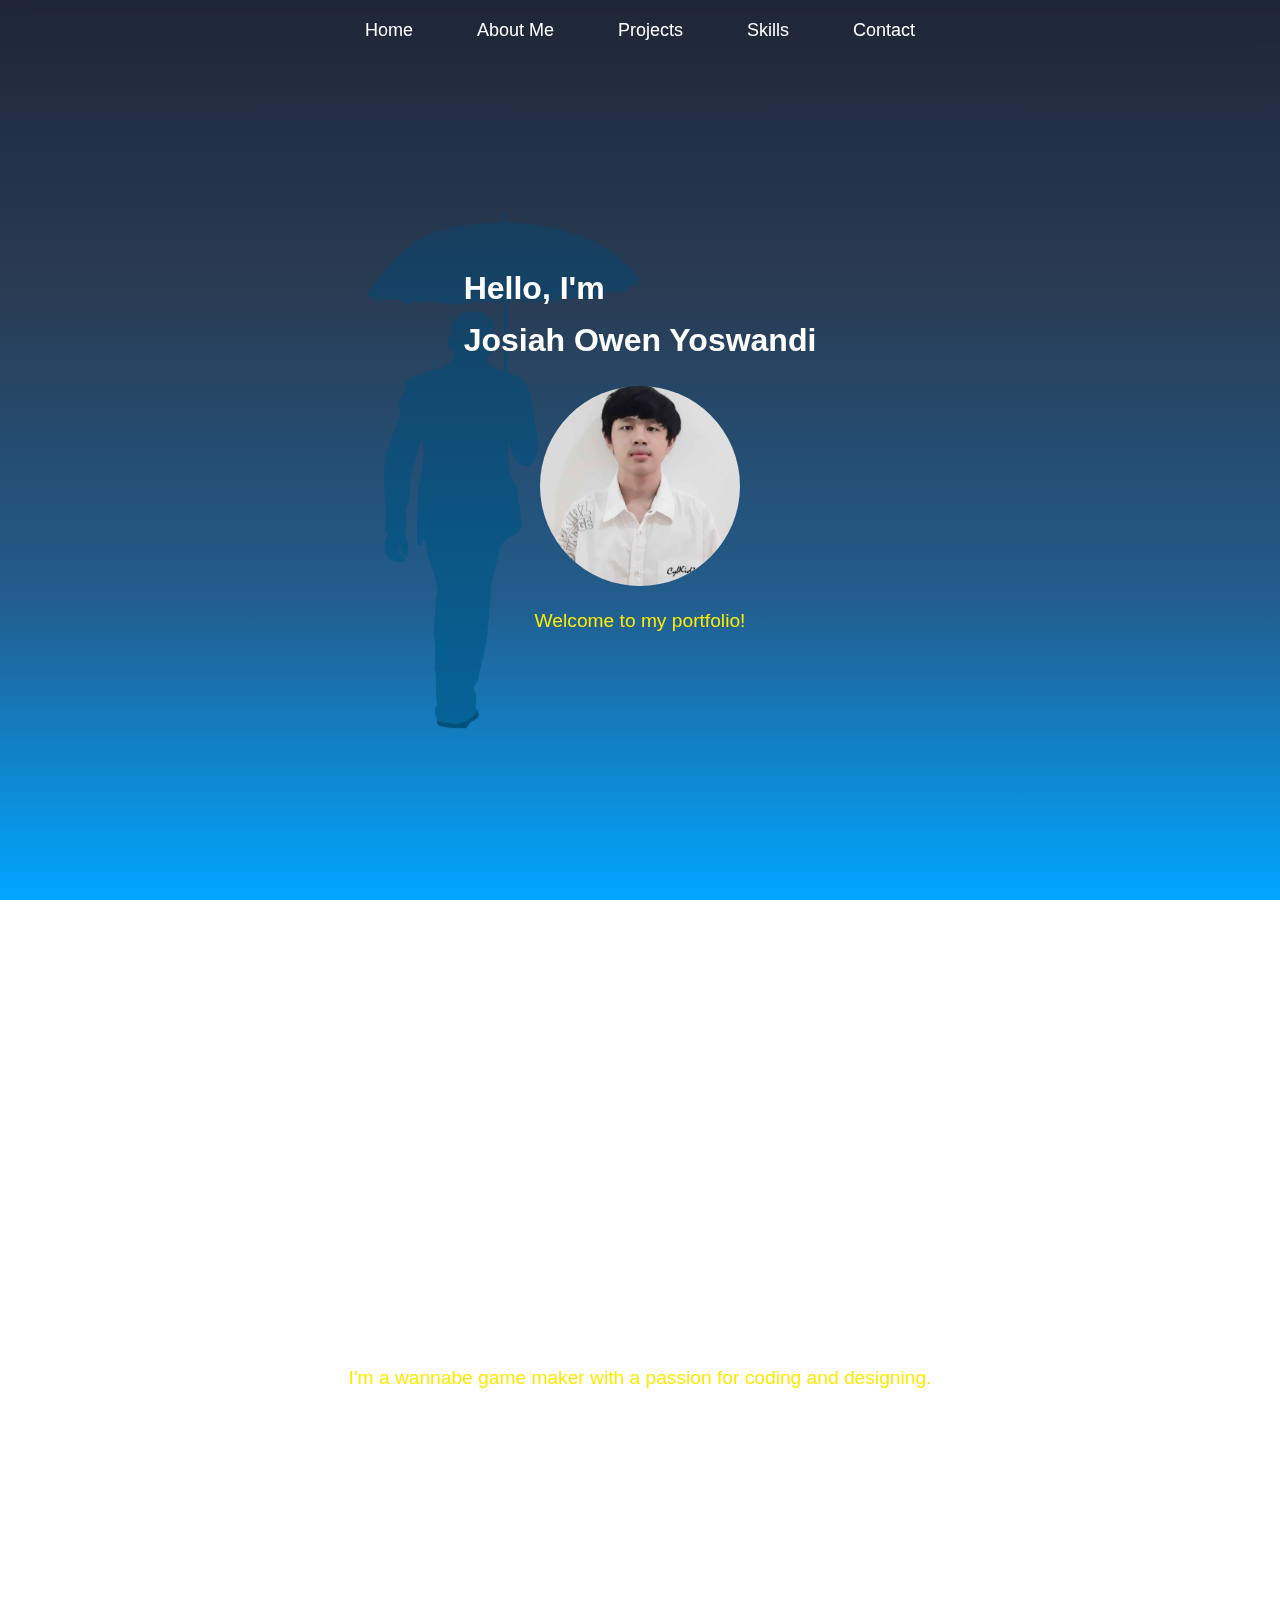
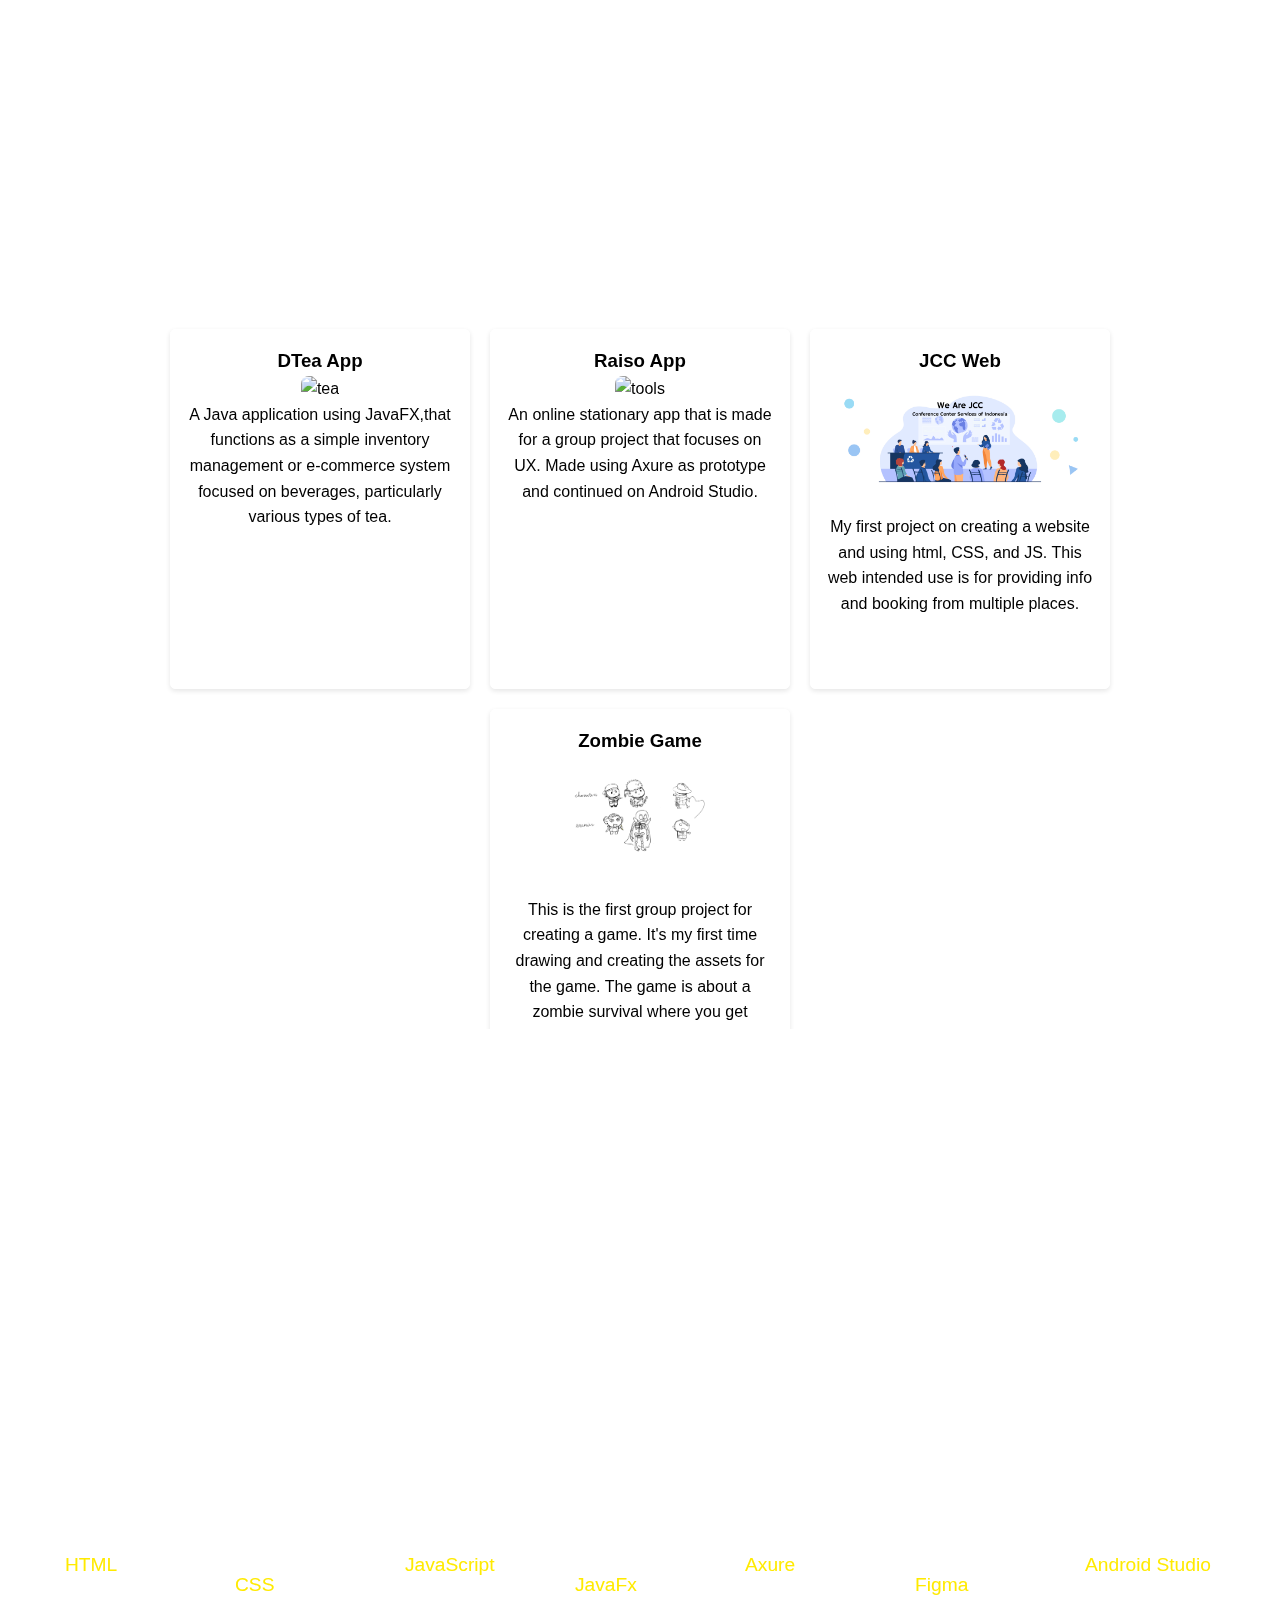
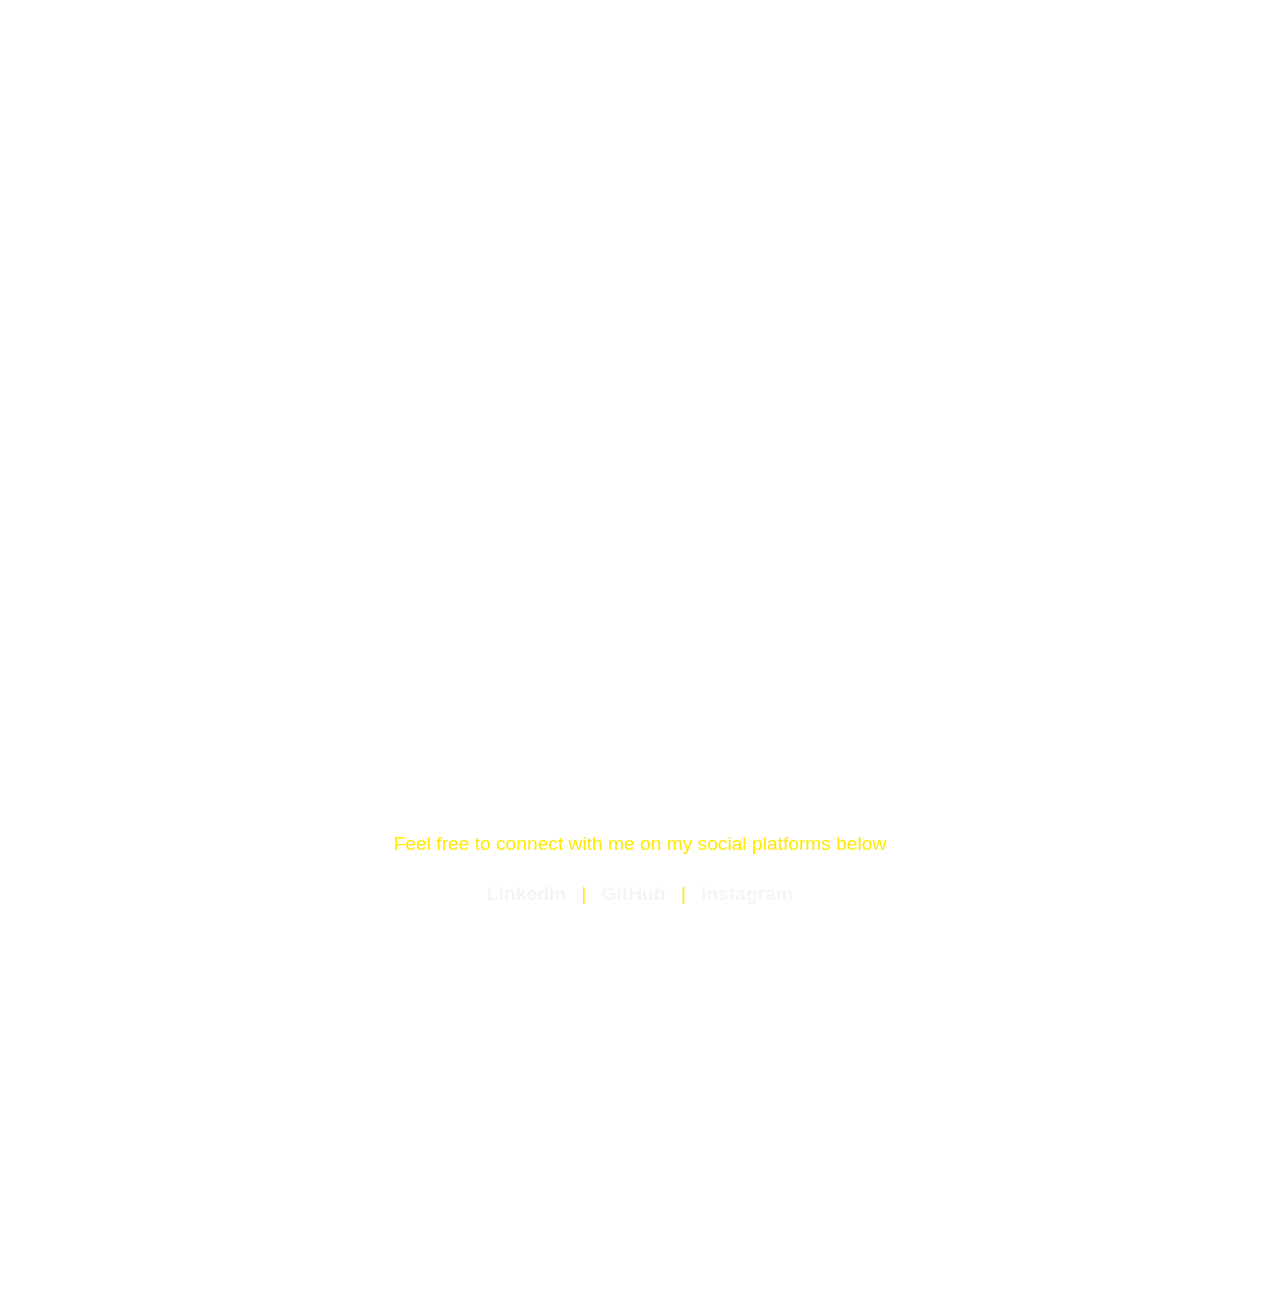
==== commit 33106ffe: "final commit" ====
--- a/index.html
+++ b/index.html
@@ -30,7 +30,7 @@
     
     <section id="home">
         <h1>Hello, I'm <br> Josiah Owen Yoswandi</h1>
-        <img src="./templatejoy.png" alt="me" class="home-image">
+        <img src="./me.jpg" alt="me" class="home-image">
         <p>Welcome to my portfolio!</p>
     </section>
 
@@ -63,7 +63,7 @@
                     <p>My first project on creating a website and using html, CSS, and JS. This web intended use is for providing info and booking from  multiple places.</p>
                 </div>
             </a>
-            <a href="https://github.com/HPNV/Zombie_LX" target="_blank" class="project-link">
+            <a href="https://hpnv.github.io/zombie.io/" target="_blank" class="project-link">
                 <div class="project">
                     <h3>Zombie Game</h3>
                     <img src="./charAsset.png" alt="chars" class="char-image">
--- a/styles.css
+++ b/styles.css
@@ -30,6 +30,7 @@
 }
 
 html {
+    scroll-behavior: smooth;
     scroll-snap-type: y mandatory;
     height: 100%;
 }
@@ -260,10 +261,12 @@
 }
 
 .home-image {
-    max-width: 100%;
-    height: auto;   
+    width: 200px;
+    height: 200px;   
     margin: 20px;
     border-radius: 100px;
+    object-fit: cover;
+    overflow: hidden;
 }
 
 .tea-image {
@@ -292,6 +295,33 @@
     border-radius: 8px;
 }
 
+@media only screen and (max-width: 1024px) {
+    #skills ul {
+        flex-direction: column;
+        align-items: center;
+        padding: 0;
+    }
+
+    #skills li {
+            margin: 10px 0;
+            padding: 0;
+            font-size: 1.2rem;
+            transform: none;
+        }
+    
+    #skills li:nth-child(odd) {
+        transform: translateY(0);
+    }
+        
+    #skills li:nth-child(even) {
+        transform: translateY(0);
+    }
+
+    .skill-bar {
+        border-radius: 6px;
+    }
+}
+
 @media (max-width: 768px) {
     .menu-toggle {
         display: flex;
@@ -352,21 +382,6 @@
         padding: 0;
     }
 
-    #skills li {
-        margin: 10px 0;
-        padding: 0;
-        font-size: 1.2rem;
-        transform: none;
-    }
-
-    #skills li:nth-child(odd) {
-        transform: translateY(0);
-    }
-    
-    #skills li:nth-child(even) {
-        transform: translateY(0);
-    }
-    
     section {
         padding: 1rem;
     }
@@ -398,4 +413,86 @@
         height: auto;
         bottom: 10px;
     }
-}+
+    .home-image {
+        width: 150px;
+        height: 150px;
+    }
+}
+
+/* Media Query for 2560px screens and larger */
+@media only screen and (min-width: 2560px) {
+    h1 {
+        font-size: 3rem; /* Increase header sizes */
+    }
+
+    h2 {
+        font-size: 2.5rem;
+    }
+
+    h3 {
+        font-size: 1.8rem;
+    }
+
+    p {
+        font-size: 1.4rem; /* Adjust paragraph size for readability */
+    }
+
+    section {
+        padding: 40px; /* Add more padding to space out content */
+    }
+
+    header {
+        font-size: 2rem; /* Scale up the header text */
+        padding: 2rem;
+    }
+
+    nav ul li {
+        margin: 0 4rem; /* Increase spacing between navigation items */
+    }
+
+    .projects-container {
+        gap: 40px; /* Increase gap between project items */
+    }
+
+    .project {
+        flex: 1 1 calc(20% - 40px); /* Make project cards larger */
+        max-width: 400px;
+        height: 500px;
+        padding: 2rem; /* Increase padding within projects */
+    }
+
+    .skill-bar-container {
+        width: 200px;
+    }
+
+    .tea-image, .tools-image, .char-image {
+        max-width: 50%;
+    }
+
+    .rainman-image {
+        max-width: 80%;
+    }
+
+    .jcc-image{
+        max-width: 100%;
+    }
+
+    .home-image {
+        width: 300px;
+        height: 300px;
+        border-radius: 300px;
+    }
+
+    .rain {
+        background: linear-gradient(to bottom, #1e2636, #283d55, #225d8d, #00a6ff); /* Optionally, tweak background */
+    }
+
+    .skill-bar {
+        height: 12px; /* Thicker skill bars */
+    }
+
+    #home p, #about p, #skills ul li, #contact p, .social-links a{
+        font-size: 1.8rem;
+    }
+}
